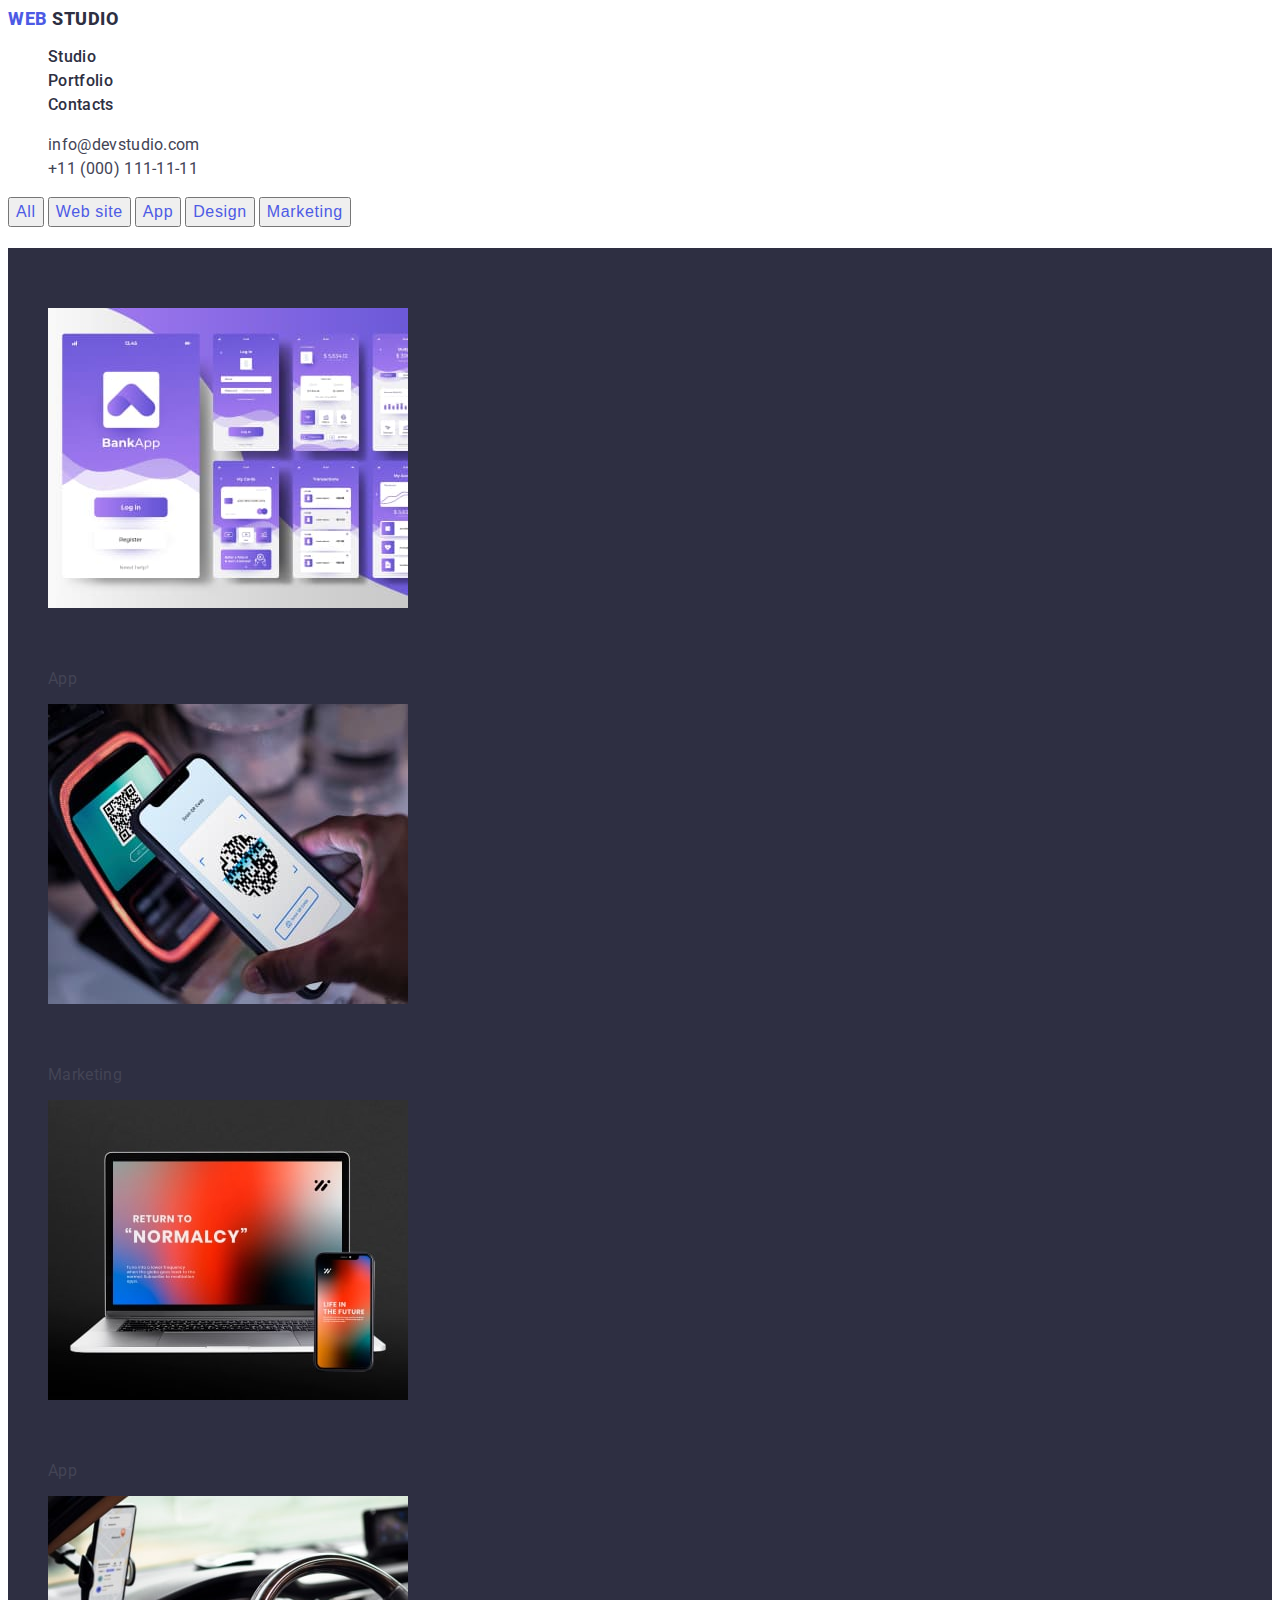
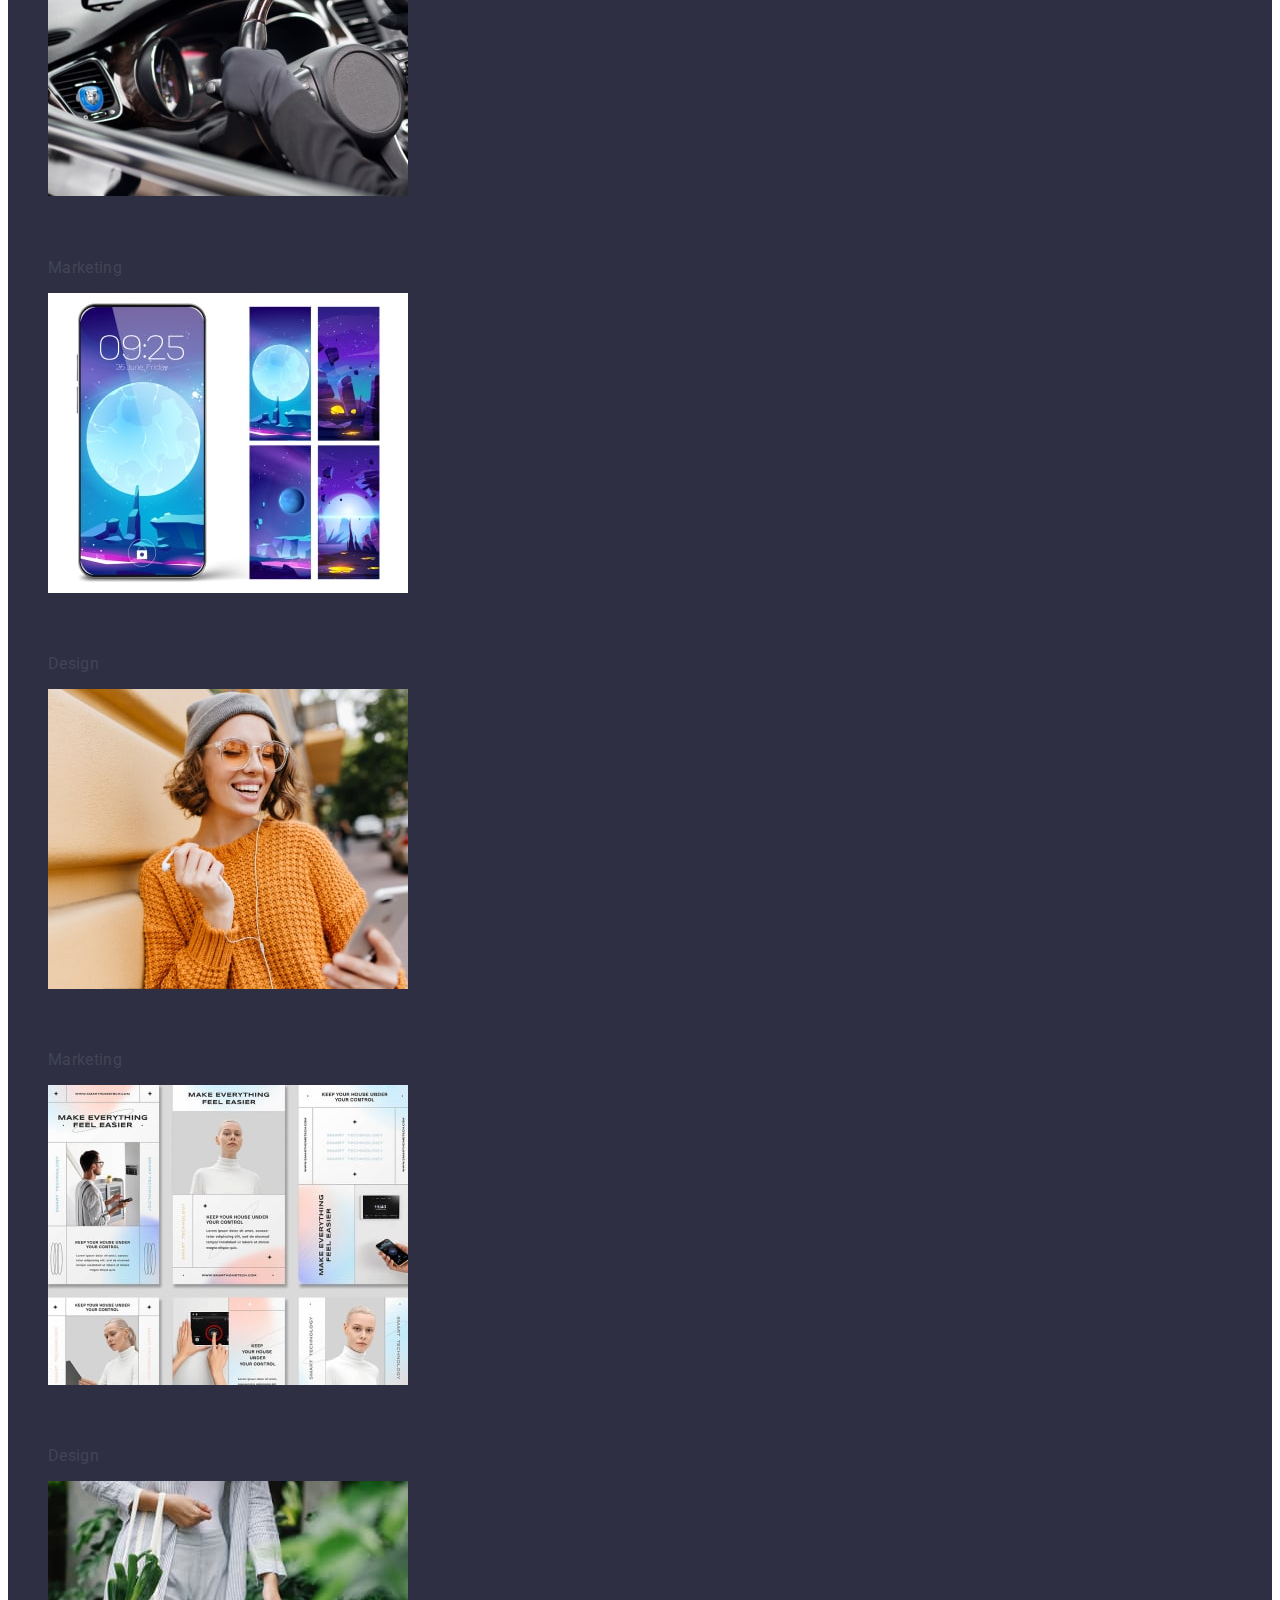
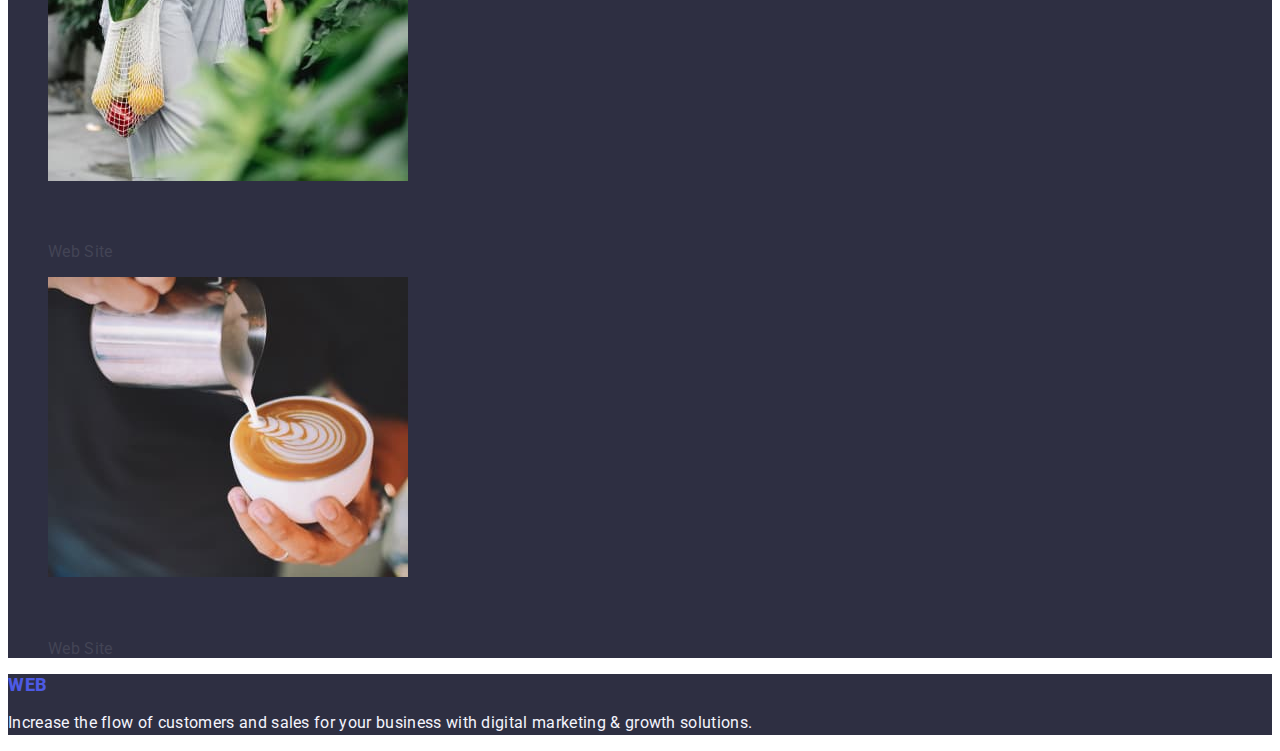
==== portfolio.html @ 8668c7f1 "Update portfolio.html" ====
<!DOCTYPE html>
<html lang="en">
  <head>
    <!-- Meta tags+css link +font links  -->
    <meta charset="UTF-8" />
    <meta http-equiv="X-UA-Compatible" content="IE=edge" />
    <meta name="viewport" content="width=device-width, initial-scale=1.0" />
    <title>Document</title>
    <link rel="preconnect" href="https://fonts.googleapis.com" />
    <link rel="preconnect" href="https://fonts.gstatic.com" crossorigin />
    <link
      href="https://fonts.googleapis.com/css2?family=Raleway:wght@800&family=Roboto:wght@400;500;700;900&display=swap"
      rel="stylesheet"
    />
    <link rel="stylesheet" href="./css/styles.css" />
  </head>
  <body>
    <!-- HERO -->
    <header class="page-header">
      <nav class="menu page-navigation list">
        <a class="page-web link list" href="./index.html"
          >Web <span class="span-studio">Studio</span></a
        >
        <ul class="menu list">
          <li class="page-element">
            <a class="menu-link link list" href="./index.html">Studio</a>
          </li>
          <li class="page-element">
            <a class="menu-link link list" href="./portfolio.html">Portfolio</a>
          </li>
          <li class="page-element">
            <a class="menu-link link list" href="">Contacts</a>
          </li>
        </ul>
      </nav>
      <address class="address-page">
        <ul class="menu list">
          <li class="list">
            <a class="page-contact link list" href="mailto:info@devstudio.com"
              >info@devstudio.com</a
            >
          </li>
          <li class="list">
            <a class="page-contact list" href="tel:+110001111111"
              >+11 (000) 111-11-11</a
            >
          </li>
        </ul>
      </address>
    </header>
    <main>
      <button class="menu-button" type="button">All</button>
      <button class="menu-button" type="button">Web site</button>
      <button class="menu-button" type="button">App</button>
      <button class="menu-button" type="button">Design</button>
      <button class="menu-button" type="button">Marketing</button>
      <section class="section-one">
        <h1 class="header-one-hidden">Portfolio</h1>
        <ul>
          <li class="list">
            <img
              src="./images/img-1-360.jpg"
              alt="Banking App Interface Concept"
              width="360"
            />
            <h2 class="header-three">Banking App Interface Concept</h2>
            <p>App</p>
          </li>
          <li class="list">
            <img
              src="./images/img-2-360.jpg"
              alt="Cashless Payment"
              width="360"
            />
            <h2 class="header-three">Cashless Payment</h2>
            <p>Marketing</p>
          </li>
          <li class="list">
            <img
              src="./images/img-3-360.jpg"
              alt="Meditation App"
              width="360"
            />
            <h2 class="header-three">Meditation App</h2>
            <p>App</p>
          </li>
          <li class="list">
            <img src="./images/img-4-360.jpg" alt="Taxi Service" width="360" />
            <h2 class="header-three">Taxi Service</h2>
            <p>Marketing</p>
          </li>
          <li class="list">
            <img
              src="./images/img-5-360.jpg"
              alt="Screen Illustrations"
              width="360"
            />
            <h2 class="header-three">Screen Illustrations</h2>
            <p>Design</p>
          </li>
          <li class="list">
            <img
              src="./images/img-6-360.jpg"
              alt="Online Courses"
              width="360"
            />
            <h2 class="header-three">Online Courses</h2>
            <p>Marketing</p>
          </li>
          <li class="list">
            <img
              src="./images/img-7-360.jpg"
              alt="Instagram Stories Concept"
              width="360"
            />
            <h2 class="header-three">Instagram Stories Concept</h2>
            <p>Design</p>
          </li>
          <li class="list">
            <img src="./images/img-8-360.jpg" alt="Organic Food" width="360" />
            <h2 class="header-three">Organic Food</h2>
            <p>Web Site</p>
          </li>
          <li class="list">
            <img src="./images/img-9-360.jpg" alt="Fresh Coffee" width="360" />
            <h2 class="header-three">Fresh Coffee</h2>
            <p>Web Site</p>
          </li>
        </ul>
      </section>
      <!-- End of portfolio content -->
    </main>
    <!-- Footer logo+content  -->
    <footer class="footer-main">
      <a class="page-web link list" href="./index.html"
        >Web <span class="span-studio">Studio</span></a
      >
      <p class="footer-text">
        Increase the flow of customers and sales for your business with digital
        marketing & growth solutions.
      </p>
    </footer>
  </body>
</html>
---- css/styles.css ----
:root {
    --main-font: 'roboto', 'sans-serif';
    --secondary-font: 'Raleway', 'sans-serif';
    --main-color: "#2E2F42"
}

.list {
    list-style: none;
}

.list {
    text-decoration: none;
}
.address-page{font-style: normal}

/*====== body section======  */
body {
    font-family:"Roboto",sans-serif;
    color:#434455;
    background-color: #FFFFFF;
}
/*====== header logo====== */
.page-web {
    font-family: --secondary-font
    font-style: normal;
    font-weight: 800;
    font-size: 18px;
    line-height: 1.17;
    /* identical to box height, or 117% */
    letter-spacing: 0.03em;
    text-transform: uppercase;
    /* IRIS */
    color: #4D5AE5;
}

.span-studio {
    font-family: --secondary-font
    font-style: normal;
    font-weight: 800;
    font-size: 18px;
    line-height: 1.17;
    /* identical to box height, or 117% */
    letter-spacing: 0.03em;
    text-transform: uppercase;
    /* NAVY BLUE */
    color: #2e2f42;
}

/*=====Header nav menu=====*/
.menu-link {
    font-family: var(--primary-font);
    font-style: normal;
    font-weight: 500;
    font-size: 16px;
    line-height: 1.5;
    letter-spacing: 0.02em;
    /* NAVY BLUE */
    color: #2E2F42;
}
.header-one{
    /* Header 1 */
    font-family: 'Roboto';
    font-style: normal;
    font-weight: 700;
    font-size: 56px;
    line-height: 1.07;
    /* or 107% */
    text-align: center;
    letter-spacing: 0.02em;

    /* WHITE */

    color: #FFFFFF;}
.link:focus,
.link:hover {
    color: #404BBF;
}
.section-one{background-color: #2e2f42;}
.main-button{
    /* Button Text */
    font-style: normal;
    font-weight: 500;
    font-size: 16px;
    line-height: 1.5;
    /* identical to box height, or 150% */
    display: flex;
    align-items: center;
    letter-spacing: 0.04em;
    cursor: pointer;
    background-color: #4D5AE5;

    /* WHITE */

    color: #FFFFFF;
}
.main-button:focus,
.main-button:hover{color: #404BBF;
background-color: #404BBF;}
.header-three{
    /* Header 3 */
    font-family: 'Roboto';
    font-style: normal;
    font-weight: 500;
    font-size: 20px;
    line-height: 1.2;
    /* identical to box height, or 120% */
    letter-spacing: 0.02em;
    /* NAVY BLUE */

    color: #2E2F42;}
.header-two-two{
    /* Header 2 */
    font-family: 'Roboto';
    font-style: normal;
    font-weight: 700;
    font-size: 36px;
    line-height: 1.11;
    /* identical to box height, or 111% */
    text-align: center;
    letter-spacing: 0.02em;
    text-transform: capitalize;

    /* NAVY BLUE */

    color: #2E2F42;}
.header-two-three{
    /* Header 2 */
    font-family: 'Roboto';
    font-style: normal;
    font-weight: 700;
    font-size: 36px;
    line-height: 40px;
    /* identical to box height, or 111% */
    text-align: center;
    letter-spacing: 0.02em;
    text-transform: capitalize;

    /* NAVY BLUE */

    color: #2E2F42;}   
.section-four{
    /* CLOUD */
    background: #F4F4FD;} 
.page-contact {
    font-weight: 400;
    font-size: 16px;
    line-height: 24px;
    cursor: pointer;
    letter-spacing: 0.02em;
    color: #434455;
}
.menu-button {
    font-weight: 500;
    font-size: 16px;
    line-height: 1.5;
    letter-spacing: 0.04em;
    cursor: pointer;
    color: #4D5AE5;
}
.header-one-hidden{visibility: hidden;}
.header-two-hidden{visibility: hidden;}
.menu-button:focus,
.menu-button:hover {
    color: #404BBF;
}
p {
    font-style: normal;
    font-weight: 400;
    font-size: 16px;
    line-height: 1,5;
    letter-spacing: 0.02em;

    color: #434455;
}
.footer-main{
    /* NAVY BLUE */
    background: #2E2F42;}
.footer-text{
    * Body */ 
    font-style: normal;
    font-weight: 400;
    font-size: 16px;
    line-height: 1.5;
    letter-spacing: 0.02em;
    /* CLOUD */
    color: #f4f4fd;}
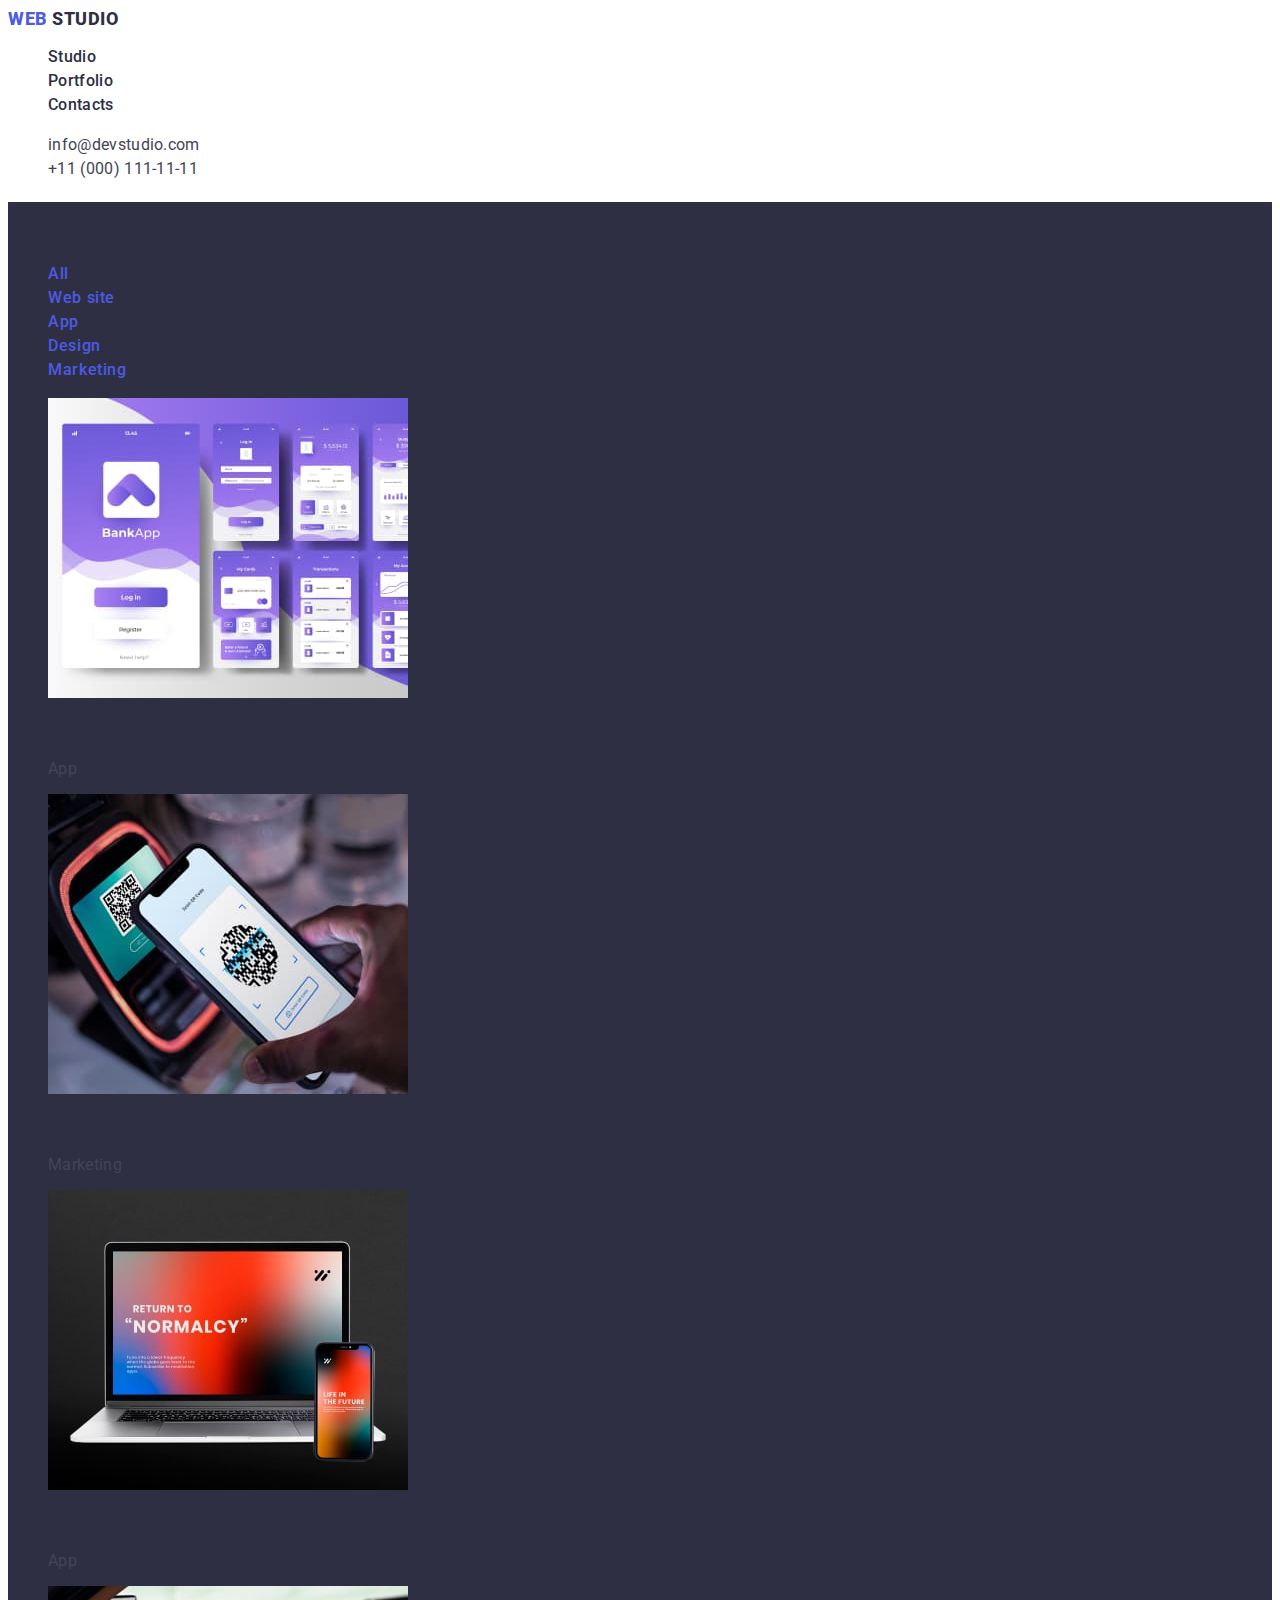
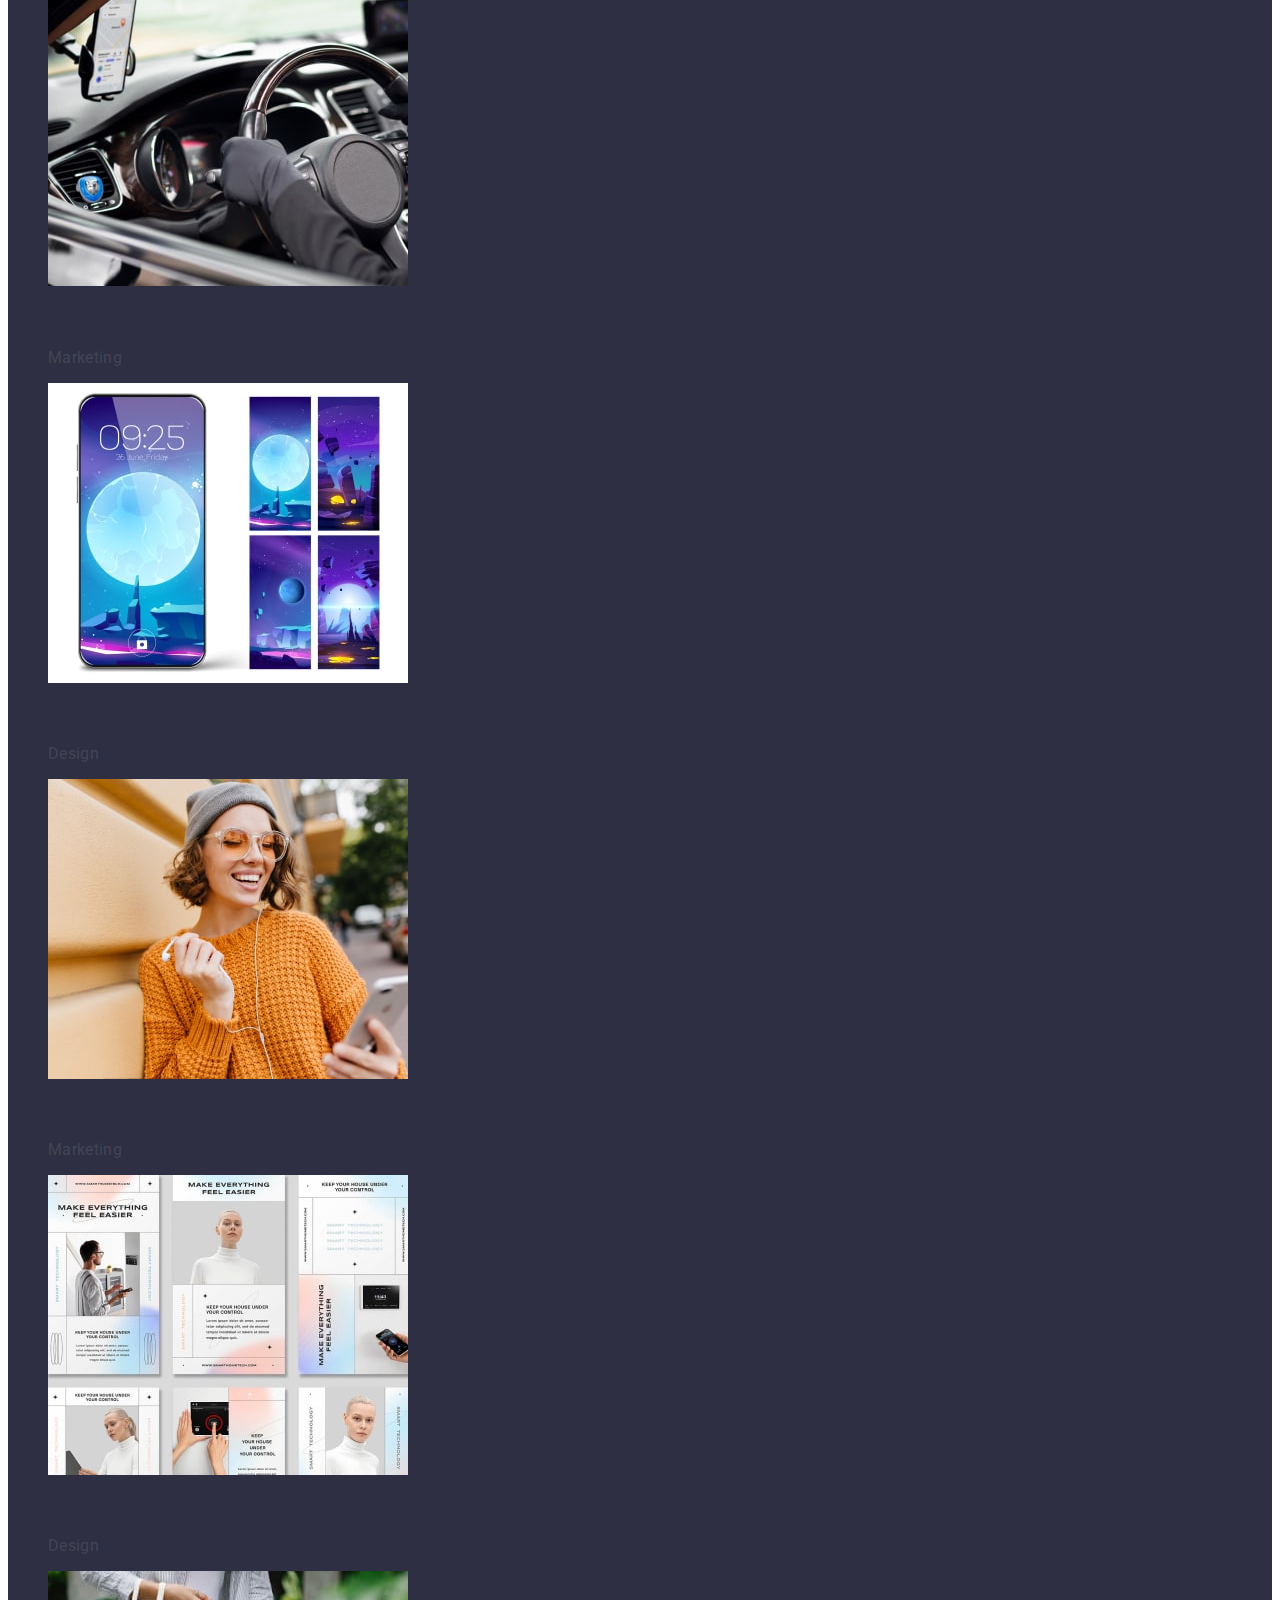
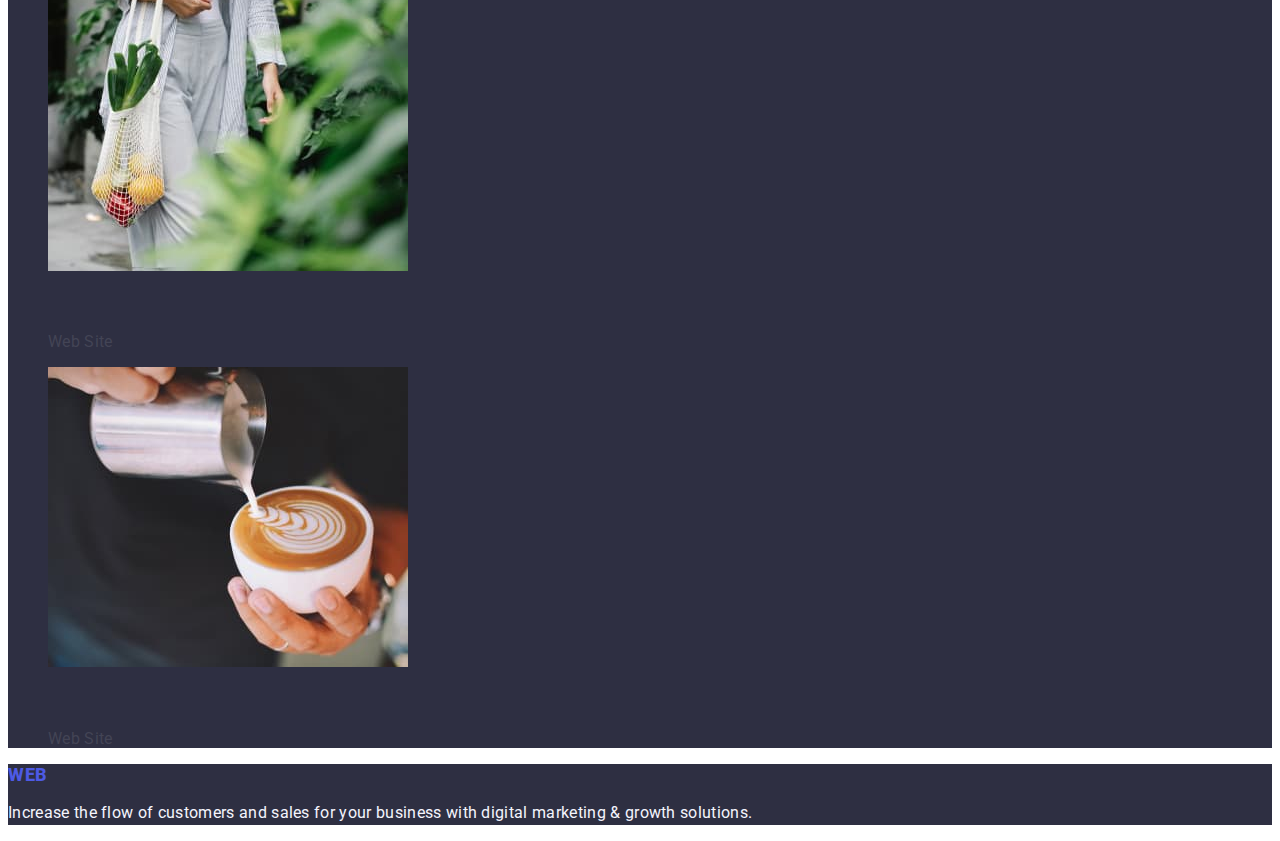
==== commit 0b11144b: "Update portfolio.html" ====
--- a/portfolio.html
+++ b/portfolio.html
@@ -49,13 +49,15 @@
       </address>
     </header>
     <main>
-      <button class="menu-button" type="button">All</button>
-      <button class="menu-button" type="button">Web site</button>
-      <button class="menu-button" type="button">App</button>
-      <button class="menu-button" type="button">Design</button>
-      <button class="menu-button" type="button">Marketing</button>
-      <section class="section-one">
+        <section class="section-one">
         <h1 class="header-one-hidden">Portfolio</h1>
+        <ul class="list">
+      <li button class="menu-button" type="button">All</button></li>
+      <li button class="menu-button" type="button">Web site</button></li>
+      <li button class="menu-button" type="button">App</button></li>
+      <li button class="menu-button" type="button">Design</button></li>
+      <li button class="menu-button" type="button">Marketing</button></li>
+        </ul>
         <ul>
           <li class="list">
             <img
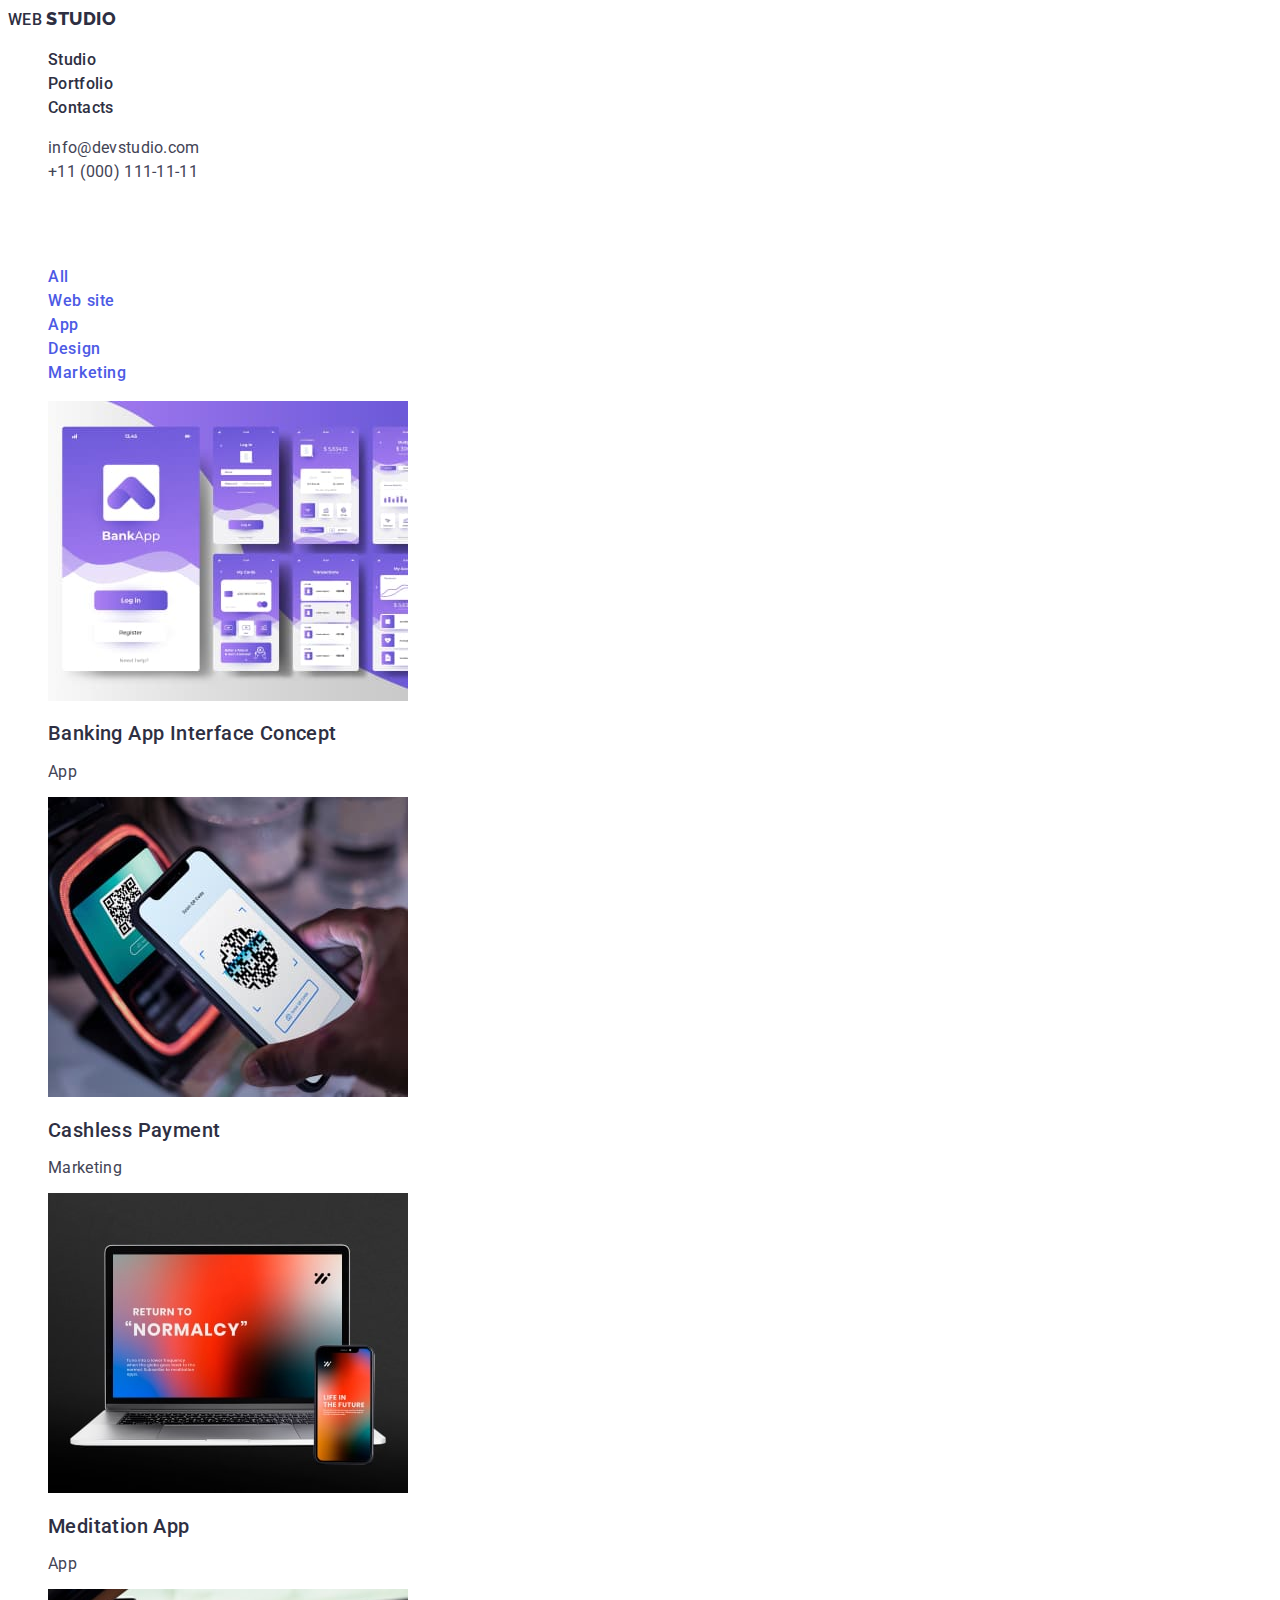
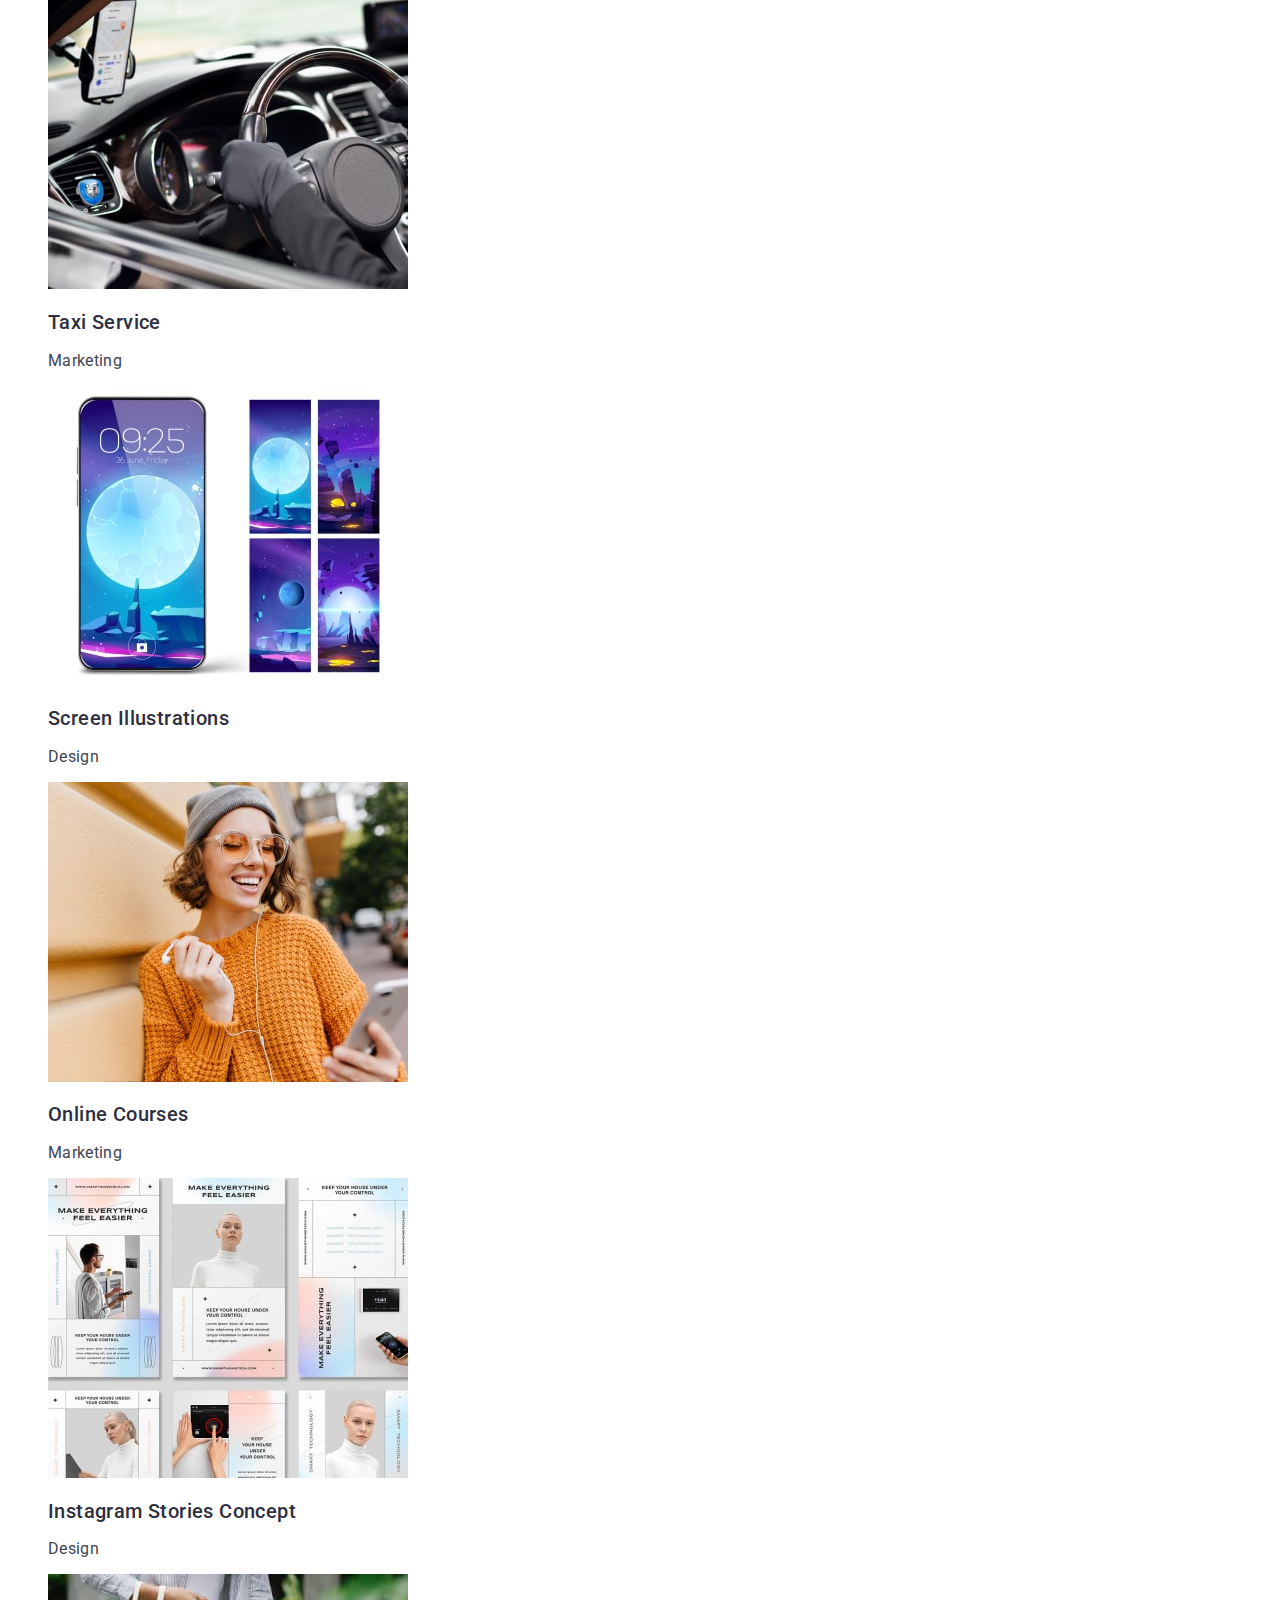
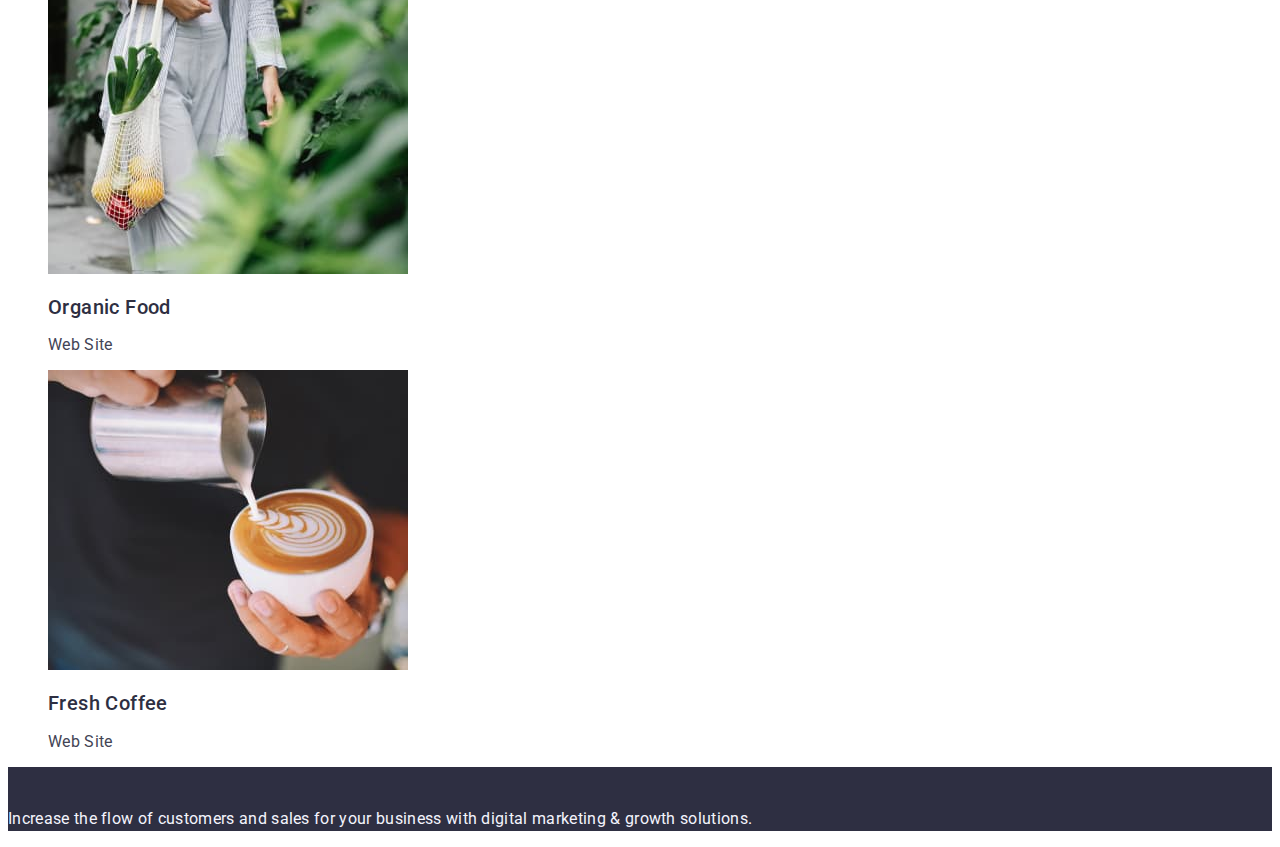
==== commit 5163a5e5: "Update portfolio.html" ====
--- a/portfolio.html
+++ b/portfolio.html
@@ -19,17 +19,16 @@
     <header class="page-header">
       <nav class="menu page-navigation list">
         <a class="page-web link list" href="./index.html"
-          >Web <span class="span-studio">Studio</span></a
-        >
+          >Web <span class="span-studio">Studio</span></a>
         <ul class="menu list">
-          <li class="page-element">
-            <a class="menu-link link list" href="./index.html">Studio</a>
+          <li class="list">
+            <a class="link list" href="./index.html">Studio</a>
           </li>
-          <li class="page-element">
-            <a class="menu-link link list" href="./portfolio.html">Portfolio</a>
+          <li class="list">
+            <a class="link list" href="./portfolio.html">Portfolio</a>
           </li>
-          <li class="page-element">
-            <a class="menu-link link list" href="">Contacts</a>
+          <li class="list">
+            <a class="link list" href="">Contacts</a>
           </li>
         </ul>
       </nav>
@@ -49,14 +48,14 @@
       </address>
     </header>
     <main>
-        <section class="section-one">
+        <section class="section-one-portfolio">
         <h1 class="header-one-hidden">Portfolio</h1>
-        <ul class="list">
-      <li button class="menu-button" type="button">All</button></li>
-      <li button class="menu-button" type="button">Web site</button></li>
-      <li button class="menu-button" type="button">App</button></li>
-      <li button class="menu-button" type="button">Design</button></li>
-      <li button class="menu-button" type="button">Marketing</button></li>
+        <ul>
+      <li button class="menu-button list" type="button">All</button></li>
+      <li button class="menu-button list" type="button">Web site</button></li>
+      <li button class="menu-button list" type="button">App</button></li>
+      <li button class="menu-button list" type="button">Design</button></li>
+      <li button class="menu-button list" type="button">Marketing</button></li>
         </ul>
         <ul>
           <li class="list">
--- a/css/styles.css
+++ b/css/styles.css
@@ -1,9 +1,3 @@
-:root {
-    --main-font: 'roboto', 'sans-serif';
-    --secondary-font: 'Raleway', 'sans-serif';
-    --main-color: "#2E2F42"
-}
-
 .list {
     list-style: none;
 }
@@ -21,7 +15,7 @@
 }
 /*====== header logo====== */
 .page-web {
-    font-family: --secondary-font
+    font-family: 'Raleway','sans-serif';
     font-style: normal;
     font-weight: 800;
     font-size: 18px;
@@ -32,9 +26,8 @@
     /* IRIS */
     color: #4D5AE5;
 }
-
 .span-studio {
-    font-family: --secondary-font
+    font-family: 'Raleway','sans-serif';
     font-style: normal;
     font-weight: 800;
     font-size: 18px;
@@ -47,8 +40,8 @@
 }
 
 /*=====Header nav menu=====*/
-.menu-link {
-    font-family: var(--primary-font);
+.link {
+    font-family: "Roboto", sans-serif;
     font-style: normal;
     font-weight: 500;
     font-size: 16px;
@@ -59,7 +52,7 @@
 }
 .header-one{
     /* Header 1 */
-    font-family: 'Roboto';
+    font-family: "Roboto", sans-serif;
     font-style: normal;
     font-weight: 700;
     font-size: 56px;
@@ -78,6 +71,7 @@
 .section-one{background-color: #2e2f42;}
 .main-button{
     /* Button Text */
+    font-family: "Roboto", sans-serif;
     font-style: normal;
     font-weight: 500;
     font-size: 16px;
@@ -98,7 +92,7 @@
 background-color: #404BBF;}
 .header-three{
     /* Header 3 */
-    font-family: 'Roboto';
+    font-family: "Roboto", sans-serif;
     font-style: normal;
     font-weight: 500;
     font-size: 20px;
@@ -110,7 +104,7 @@
     color: #2E2F42;}
 .header-two-two{
     /* Header 2 */
-    font-family: 'Roboto';
+    font-family: "Roboto", sans-serif;
     font-style: normal;
     font-weight: 700;
     font-size: 36px;
@@ -125,11 +119,11 @@
     color: #2E2F42;}
 .header-two-three{
     /* Header 2 */
-    font-family: 'Roboto';
+    font-family: "Roboto", sans-serif;
     font-style: normal;
     font-weight: 700;
     font-size: 36px;
-    line-height: 40px;
+    line-height: 1.11;
     /* identical to box height, or 111% */
     text-align: center;
     letter-spacing: 0.02em;
@@ -142,14 +136,16 @@
     /* CLOUD */
     background: #F4F4FD;} 
 .page-contact {
+    font-family: "Roboto", sans-serif;
     font-weight: 400;
     font-size: 16px;
-    line-height: 24px;
+    line-height: 1.5;
     cursor: pointer;
     letter-spacing: 0.02em;
     color: #434455;
 }
-.menu-button {
+.menu-button{
+    font-family: "Roboto", sans-serif;
     font-weight: 500;
     font-size: 16px;
     line-height: 1.5;
@@ -157,13 +153,13 @@
     cursor: pointer;
     color: #4D5AE5;
 }
+.menu-button:focus,
+.menu-button:hover {
+    color: #404BBF;}
 .header-one-hidden{visibility: hidden;}
 .header-two-hidden{visibility: hidden;}
-.menu-button:focus,
-.menu-button:hover {
-    color: #404BBF;
-}
 p {
+    font-family: "Roboto", sans-serif;
     font-style: normal;
     font-weight: 400;
     font-size: 16px;
@@ -177,6 +173,7 @@
     background: #2E2F42;}
 .footer-text{
     * Body */ 
+    font-family: "Roboto", sans-serif;
     font-style: normal;
     font-weight: 400;
     font-size: 16px;
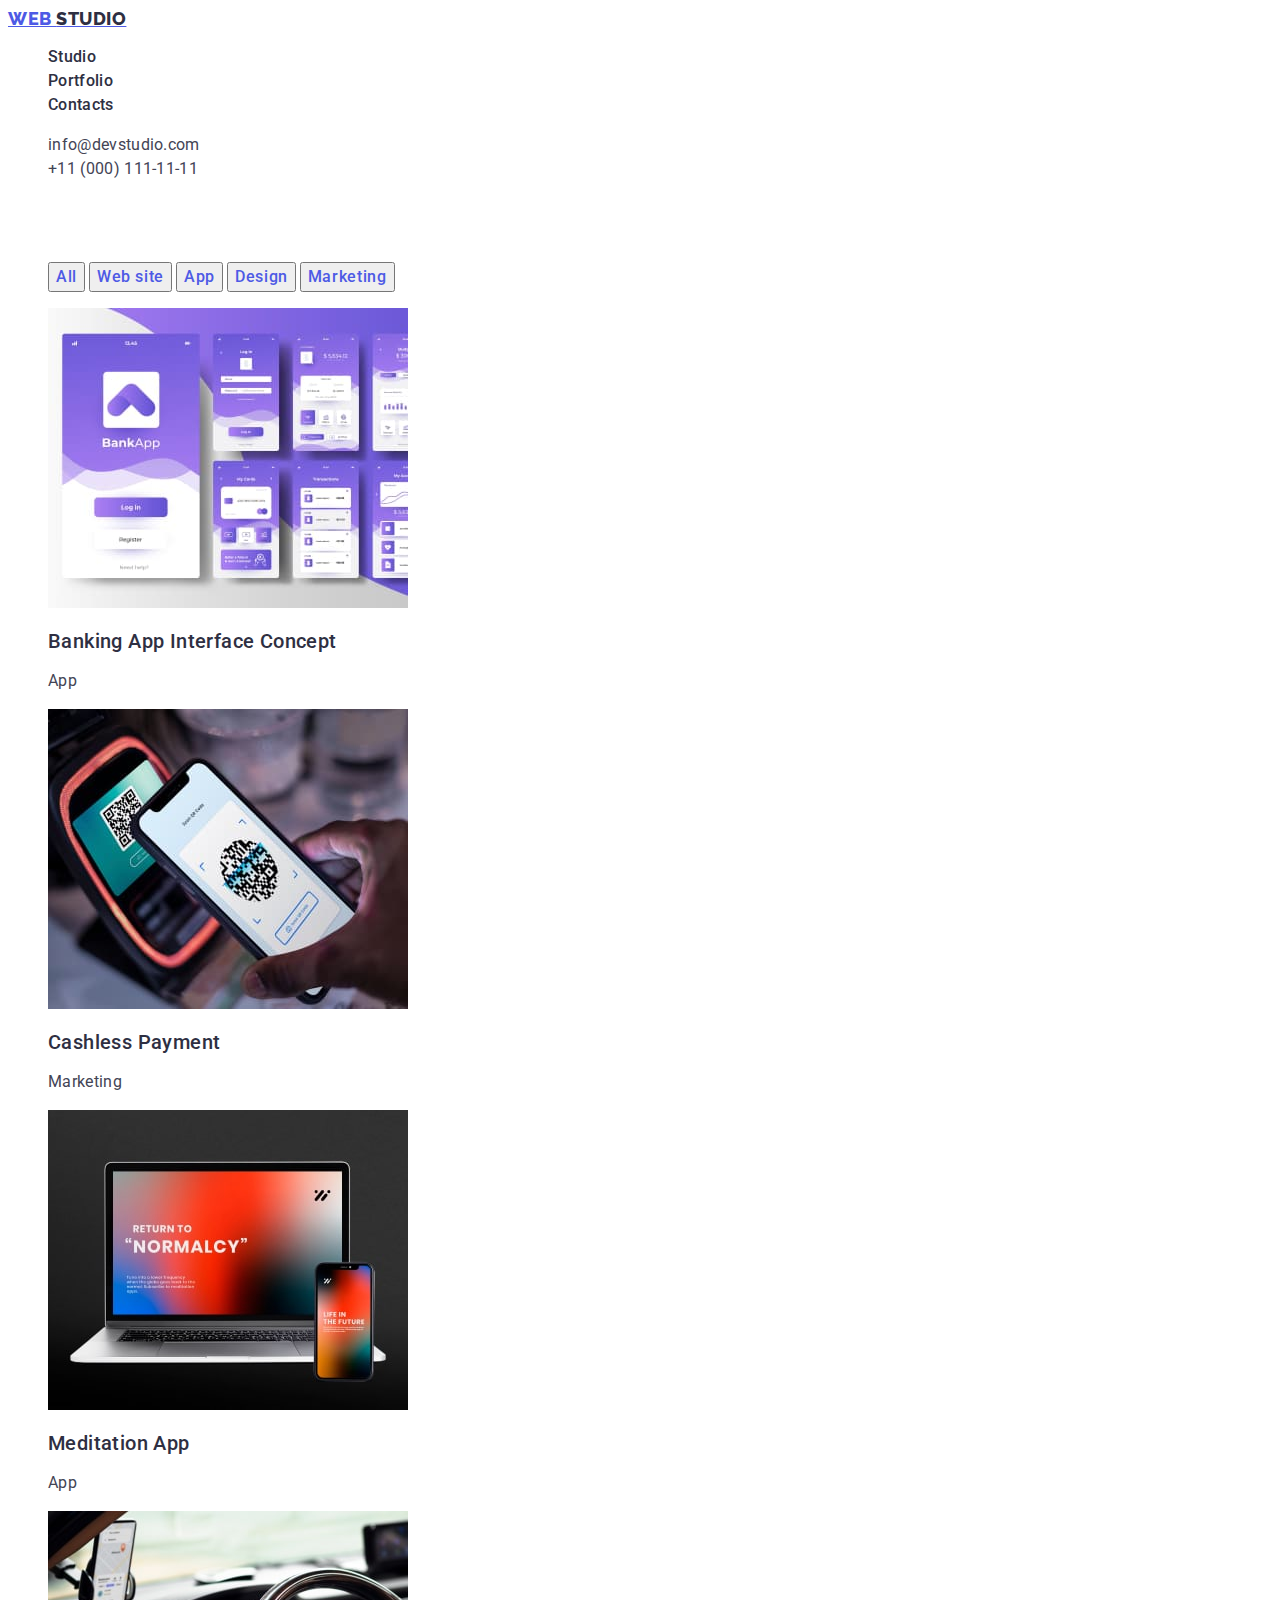
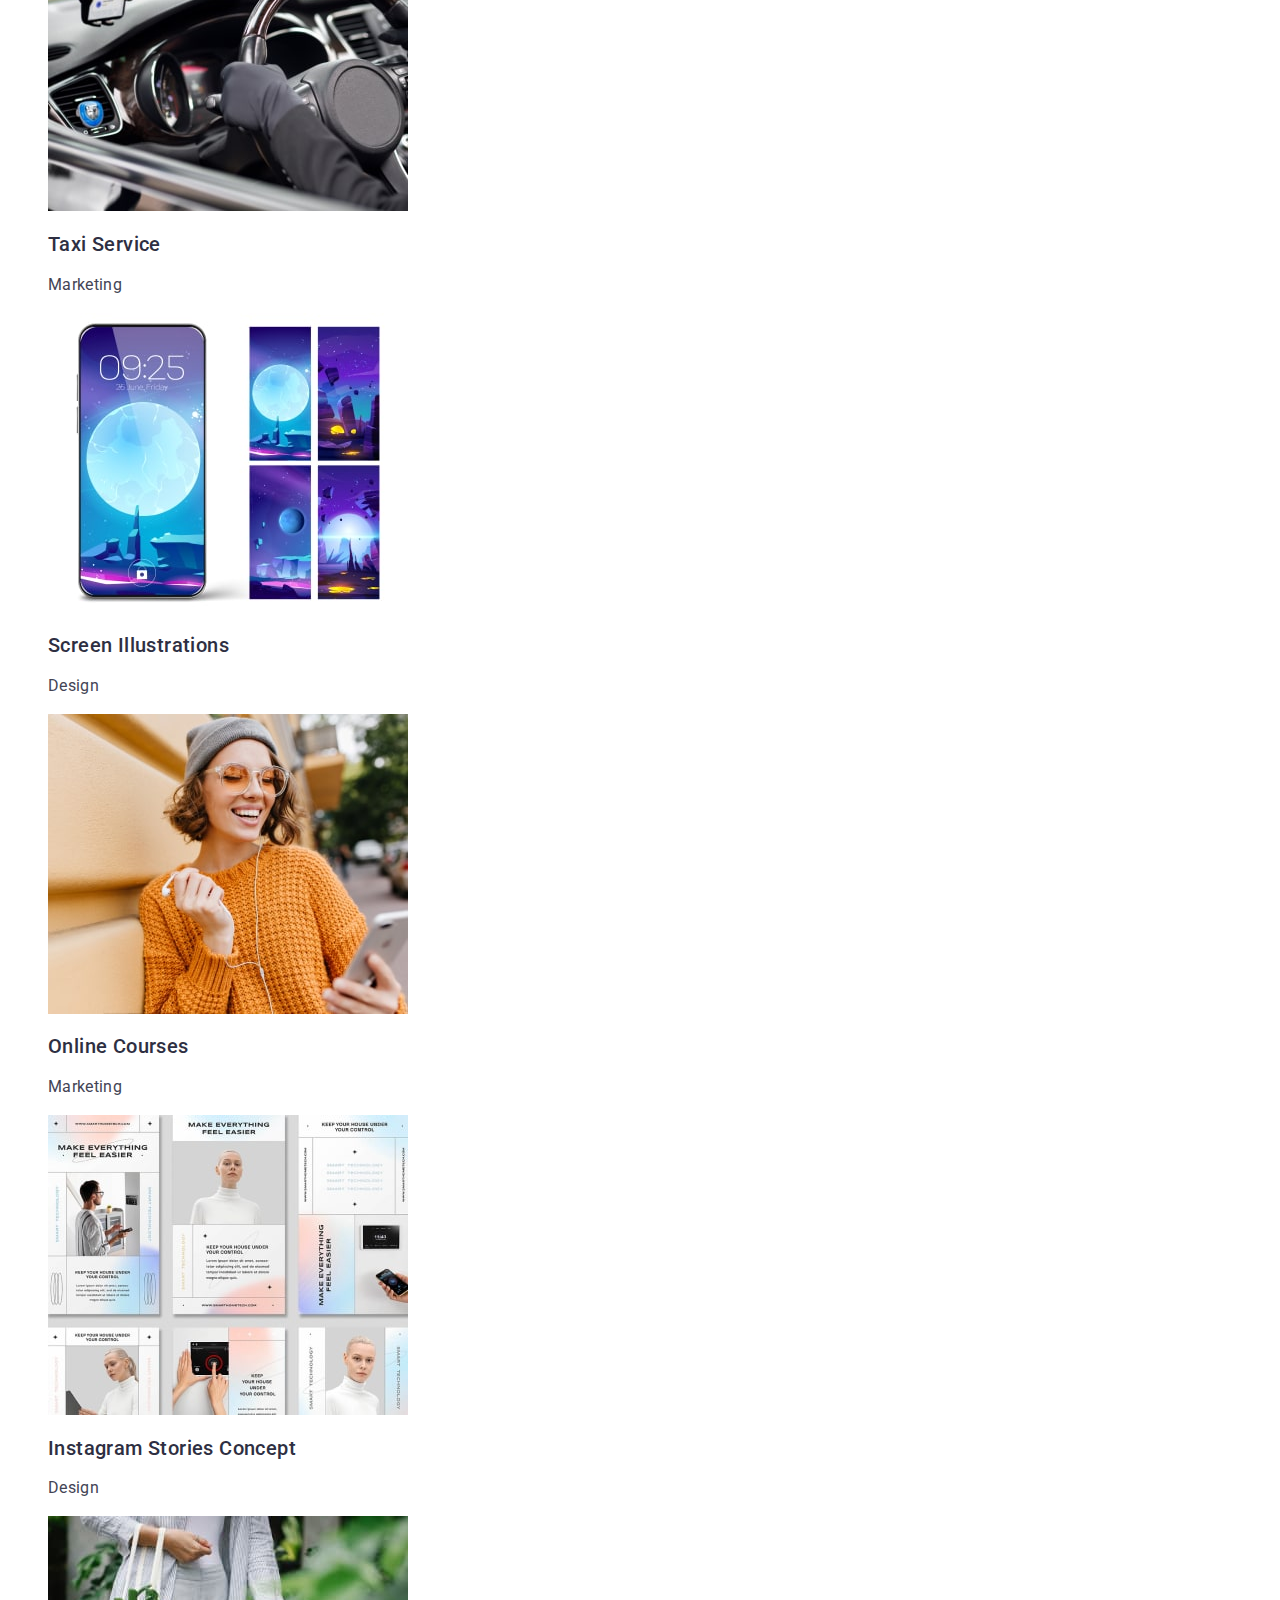
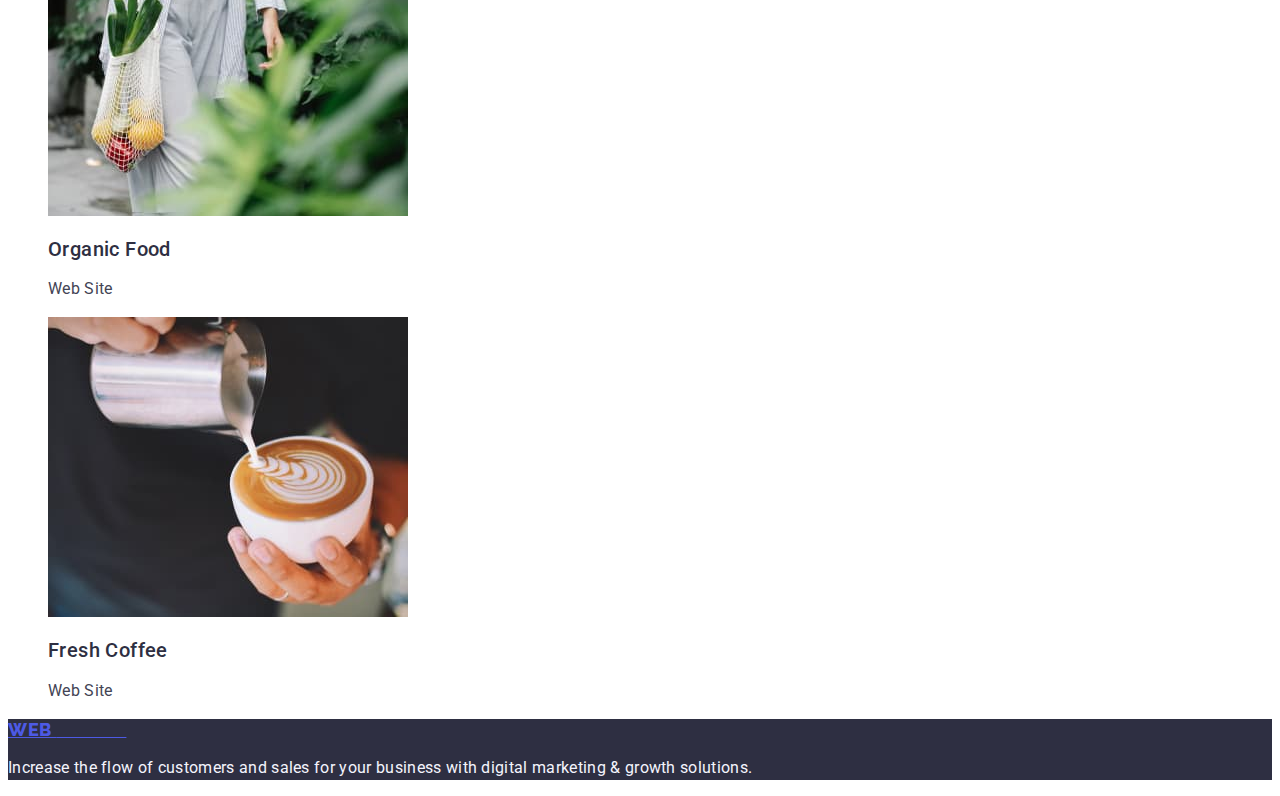
==== commit 44068ae9: "Update portfolio.html" ====
--- a/portfolio.html
+++ b/portfolio.html
@@ -18,7 +18,7 @@
     <!-- HERO -->
     <header class="page-header">
       <nav class="menu page-navigation list">
-        <a class="page-web link list" href="./index.html"
+        <a class="page-web" href="./index.html"
           >Web <span class="span-studio">Studio</span></a>
         <ul class="menu list">
           <li class="list">
@@ -50,14 +50,16 @@
     <main>
         <section class="section-one-portfolio">
         <h1 class="header-one-hidden">Portfolio</h1>
-        <ul>
-      <li button class="menu-button list" type="button">All</button></li>
-      <li button class="menu-button list" type="button">Web site</button></li>
-      <li button class="menu-button list" type="button">App</button></li>
-      <li button class="menu-button list" type="button">Design</button></li>
-      <li button class="menu-button list" type="button">Marketing</button></li>
-        </ul>
-        <ul>
+        <ul class="list">
+       <li>       
+      <button class="menu-button list" type="button">All</button>
+      <button class="menu-button list" type="button">Web site</button>
+      <button class="menu-button list" type="button">App</button>
+      <button class="menu-button list" type="button">Design</button>
+      <button class="menu-button list" type="button">Marketing</button>
+       </li>
+       </ul>
+                <ul class="list">
           <li class="list">
             <img
               src="./images/img-1-360.jpg"
@@ -65,7 +67,7 @@
               width="360"
             />
             <h2 class="header-three">Banking App Interface Concept</h2>
-            <p>App</p>
+            <p class="paragraf-content">App</p>
           </li>
           <li class="list">
             <img
@@ -74,7 +76,7 @@
               width="360"
             />
             <h2 class="header-three">Cashless Payment</h2>
-            <p>Marketing</p>
+            <p class="paragraf-content">Marketing</p>
           </li>
           <li class="list">
             <img
@@ -83,12 +85,12 @@
               width="360"
             />
             <h2 class="header-three">Meditation App</h2>
-            <p>App</p>
+            <p class="paragraf-content">App</p>
           </li>
           <li class="list">
             <img src="./images/img-4-360.jpg" alt="Taxi Service" width="360" />
             <h2 class="header-three">Taxi Service</h2>
-            <p>Marketing</p>
+            <p class="paragraf-content">Marketing</p>
           </li>
           <li class="list">
             <img
@@ -97,7 +99,7 @@
               width="360"
             />
             <h2 class="header-three">Screen Illustrations</h2>
-            <p>Design</p>
+            <p class="paragraf-content">Design</p>
           </li>
           <li class="list">
             <img
@@ -106,7 +108,7 @@
               width="360"
             />
             <h2 class="header-three">Online Courses</h2>
-            <p>Marketing</p>
+            <p class="paragraf-content">Marketing</p>
           </li>
           <li class="list">
             <img
@@ -115,17 +117,17 @@
               width="360"
             />
             <h2 class="header-three">Instagram Stories Concept</h2>
-            <p>Design</p>
+            <p class="paragraf-content">Design</p>
           </li>
           <li class="list">
             <img src="./images/img-8-360.jpg" alt="Organic Food" width="360" />
             <h2 class="header-three">Organic Food</h2>
-            <p>Web Site</p>
+            <p class="paragraf-content">Web Site</p>
           </li>
           <li class="list">
             <img src="./images/img-9-360.jpg" alt="Fresh Coffee" width="360" />
             <h2 class="header-three">Fresh Coffee</h2>
-            <p>Web Site</p>
+            <p class="paragraf-content">Web Site</p>
           </li>
         </ul>
       </section>
@@ -133,9 +135,8 @@
     </main>
     <!-- Footer logo+content  -->
     <footer class="footer-main">
-      <a class="page-web link list" href="./index.html"
-        >Web <span class="span-studio">Studio</span></a
-      >
+      <a class="page-web" href="./index.html"
+          >Web <span class="span-studio">Studio</span></a>
       <p class="footer-text">
         Increase the flow of customers and sales for your business with digital
         marketing & growth solutions.
--- a/css/styles.css
+++ b/css/styles.css
@@ -38,7 +38,6 @@
     /* NAVY BLUE */
     color: #2e2f42;
 }
-
 /*=====Header nav menu=====*/
 .link {
     font-family: "Roboto", sans-serif;
@@ -158,12 +157,13 @@
     color: #404BBF;}
 .header-one-hidden{visibility: hidden;}
 .header-two-hidden{visibility: hidden;}
+.list-background{background-color: #FFFFFF;}
 p {
     font-family: "Roboto", sans-serif;
     font-style: normal;
     font-weight: 400;
     font-size: 16px;
-    line-height: 1,5;
+    line-height: 1.5;
     letter-spacing: 0.02em;
 
     color: #434455;
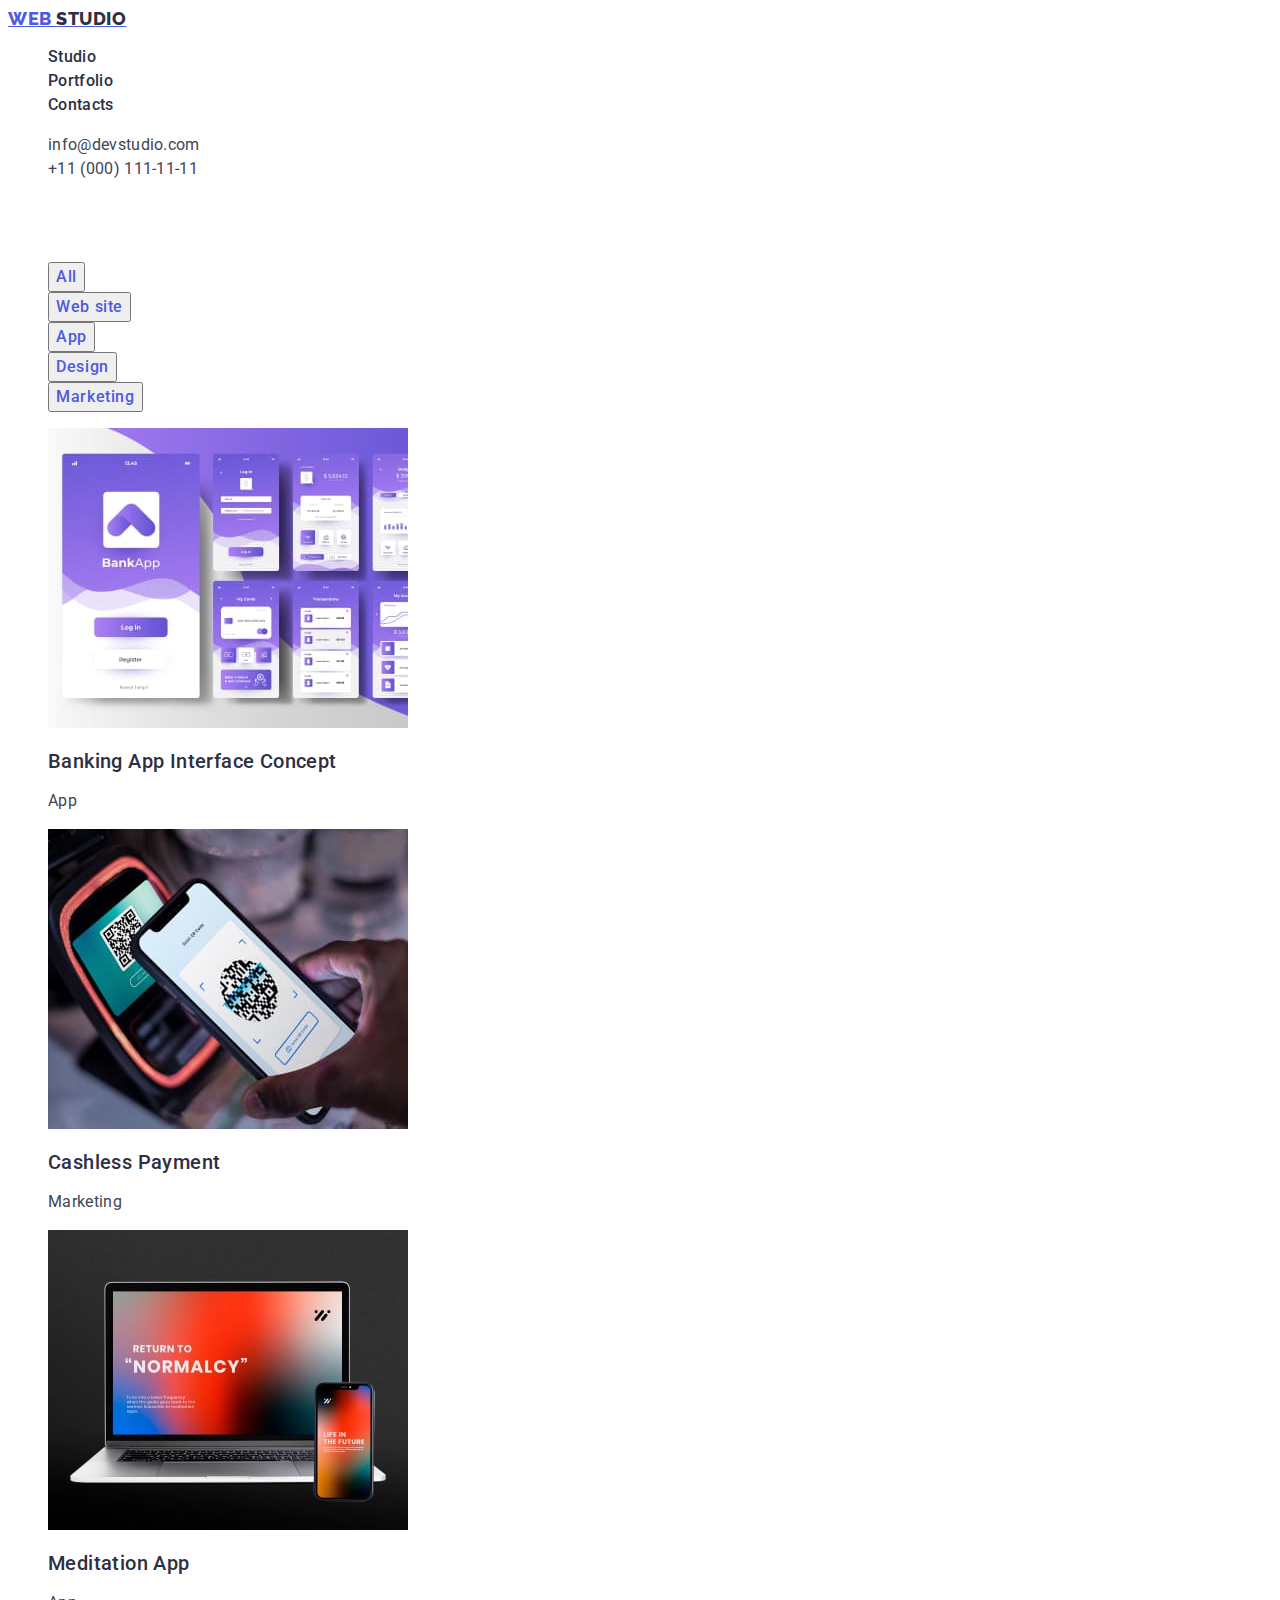
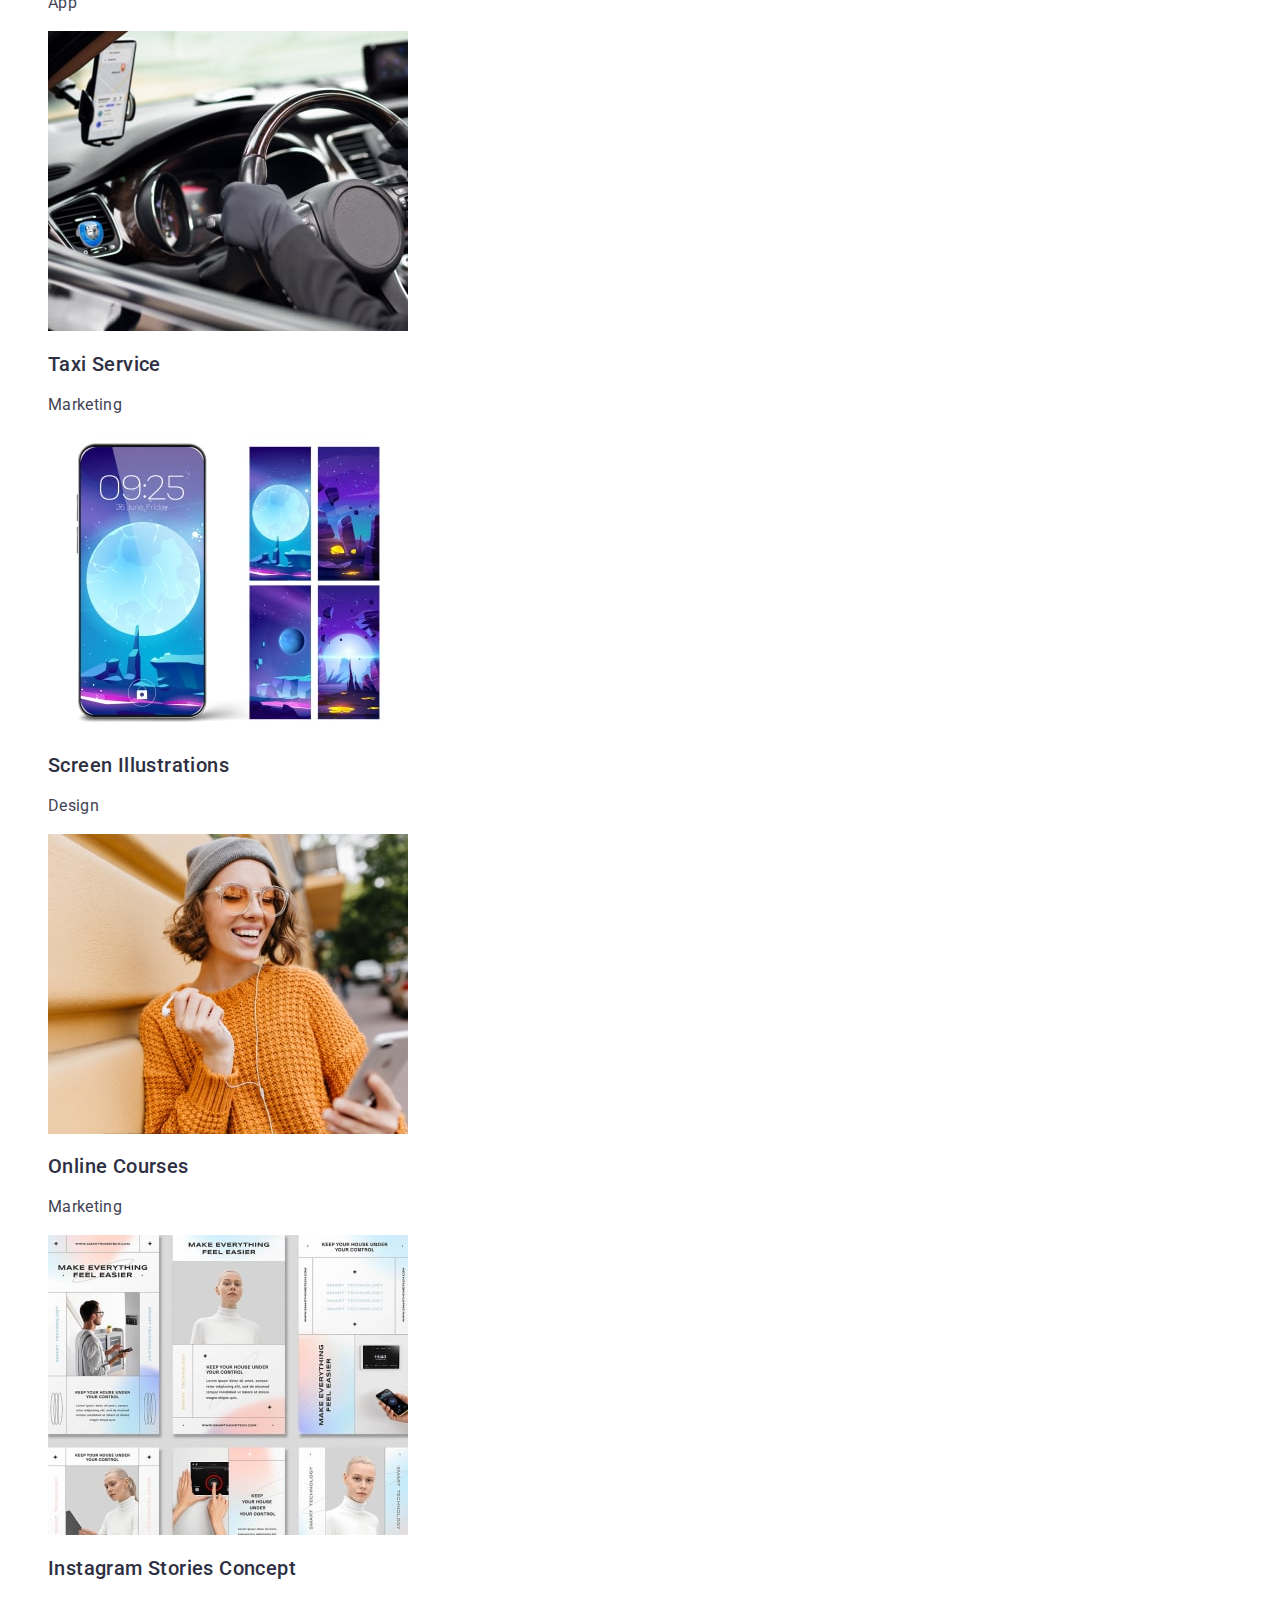
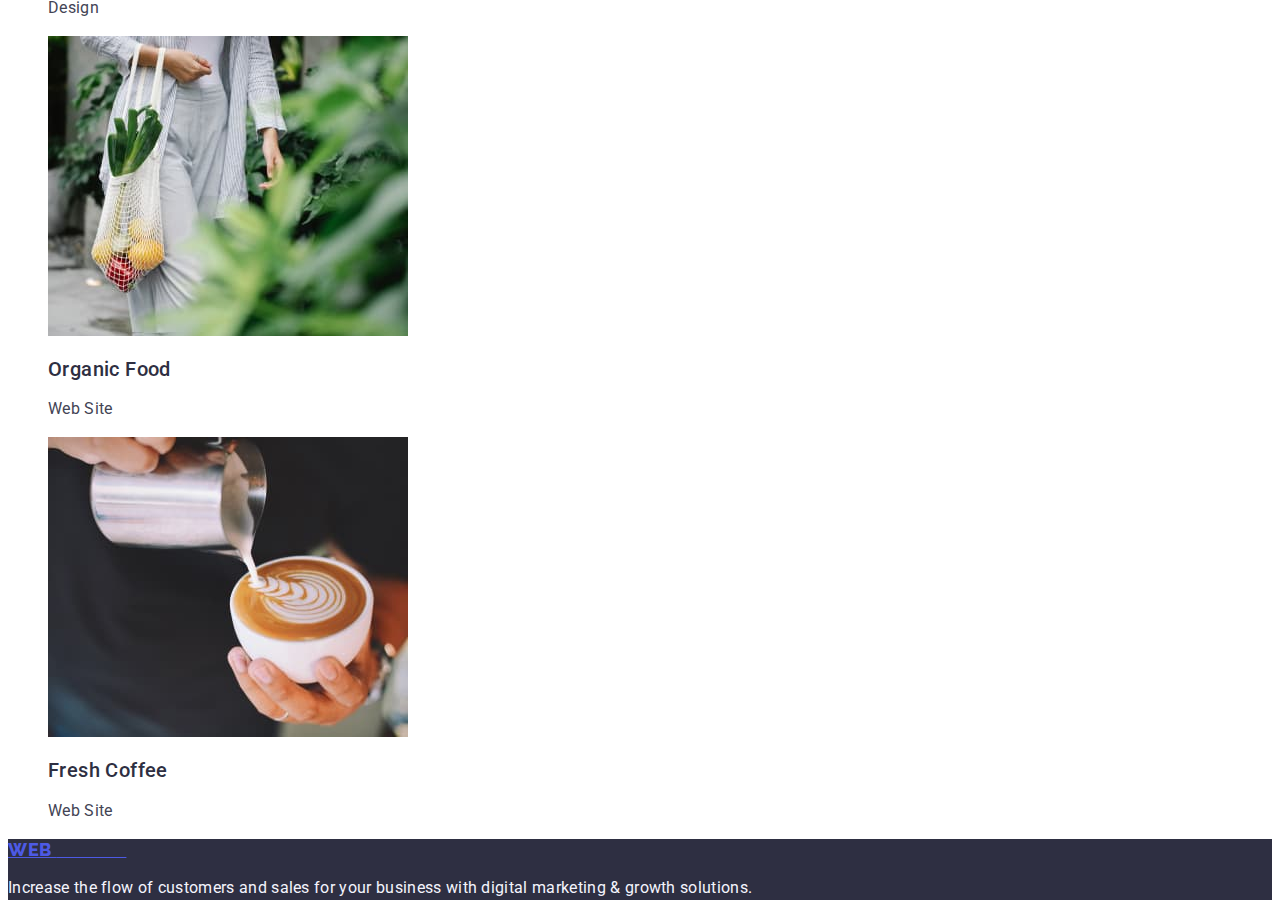
==== commit 974bc222: "Update portfolio.html" ====
--- a/portfolio.html
+++ b/portfolio.html
@@ -51,15 +51,22 @@
         <section class="section-one-portfolio">
         <h1 class="header-one-hidden">Portfolio</h1>
         <ul class="list">
-       <li>       
+      <li>       
       <button class="menu-button list" type="button">All</button>
+      <li>
       <button class="menu-button list" type="button">Web site</button>
+      </li>
+      <li>
       <button class="menu-button list" type="button">App</button>
+      </li>
+      <li>
       <button class="menu-button list" type="button">Design</button>
+      </li>
+      <li>
       <button class="menu-button list" type="button">Marketing</button>
        </li>
        </ul>
-                <ul class="list">
+          <ul class="list">
           <li class="list">
             <img
               src="./images/img-1-360.jpg"
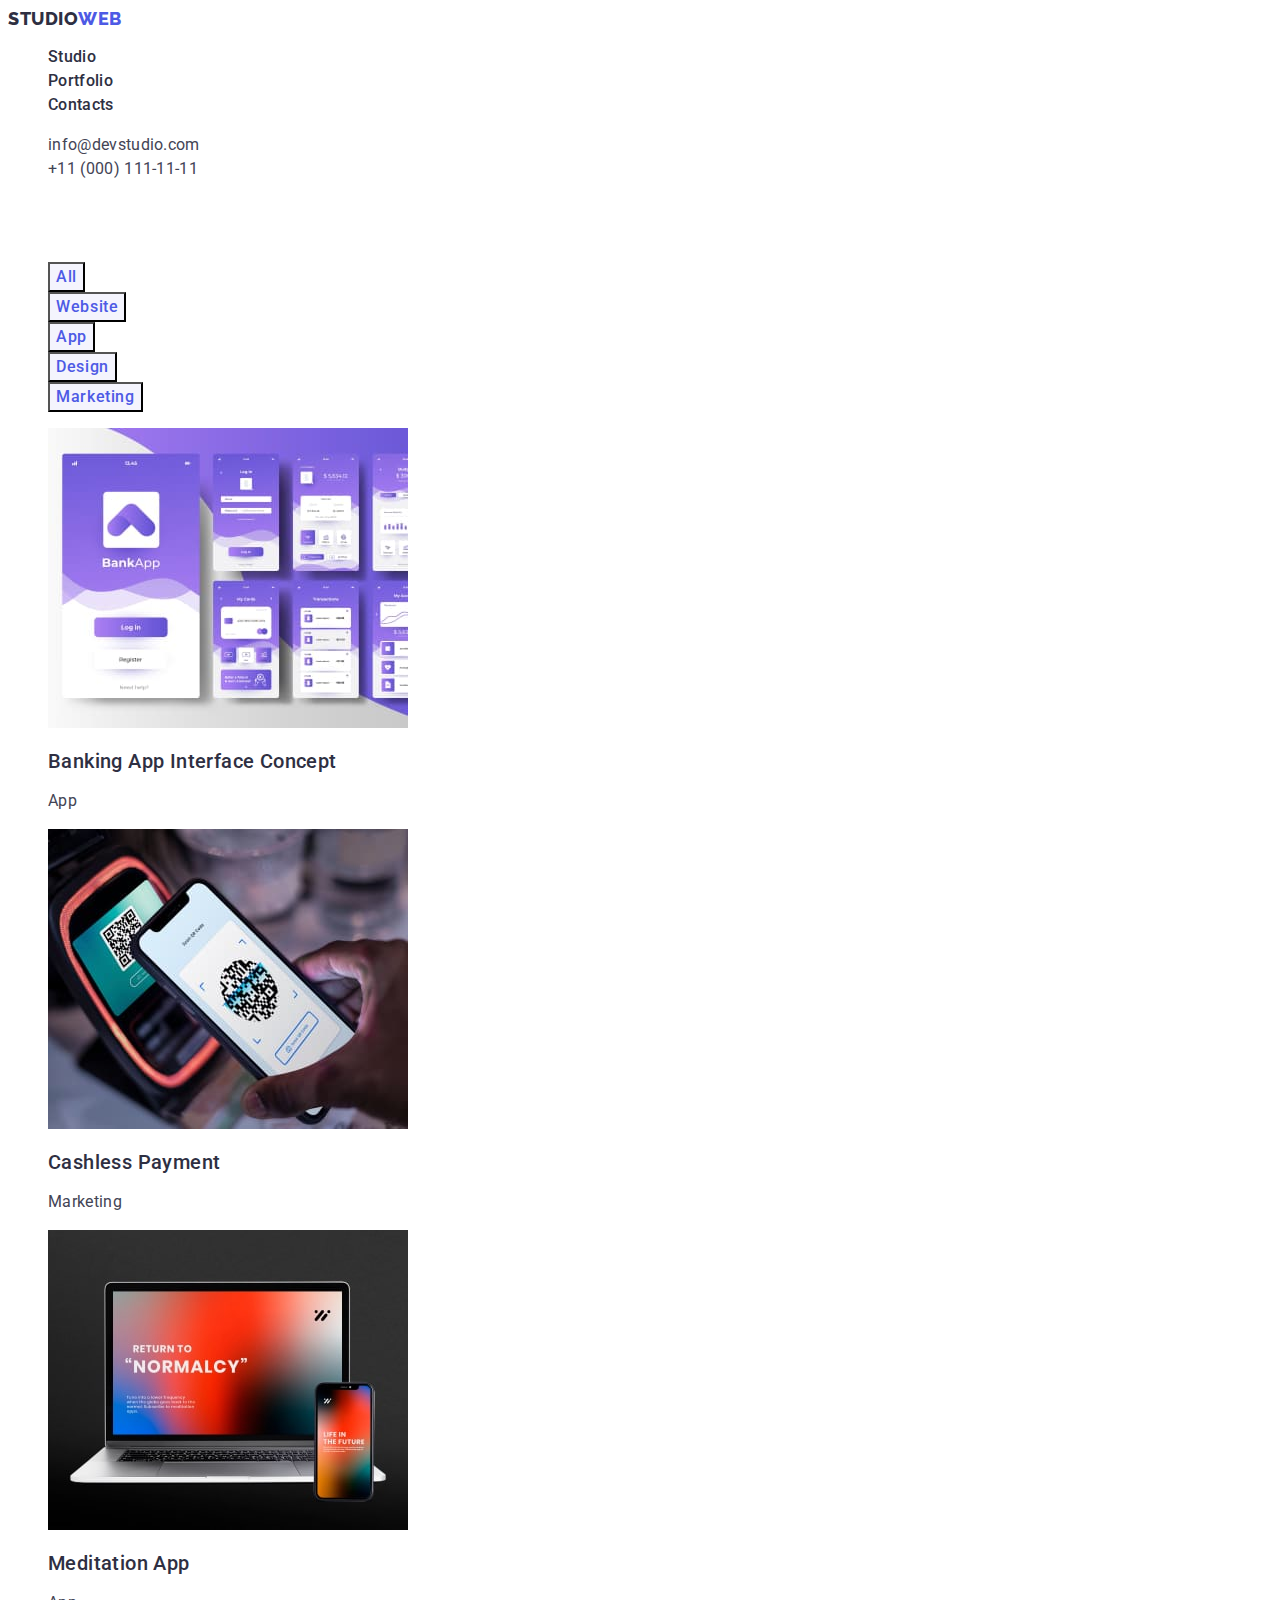
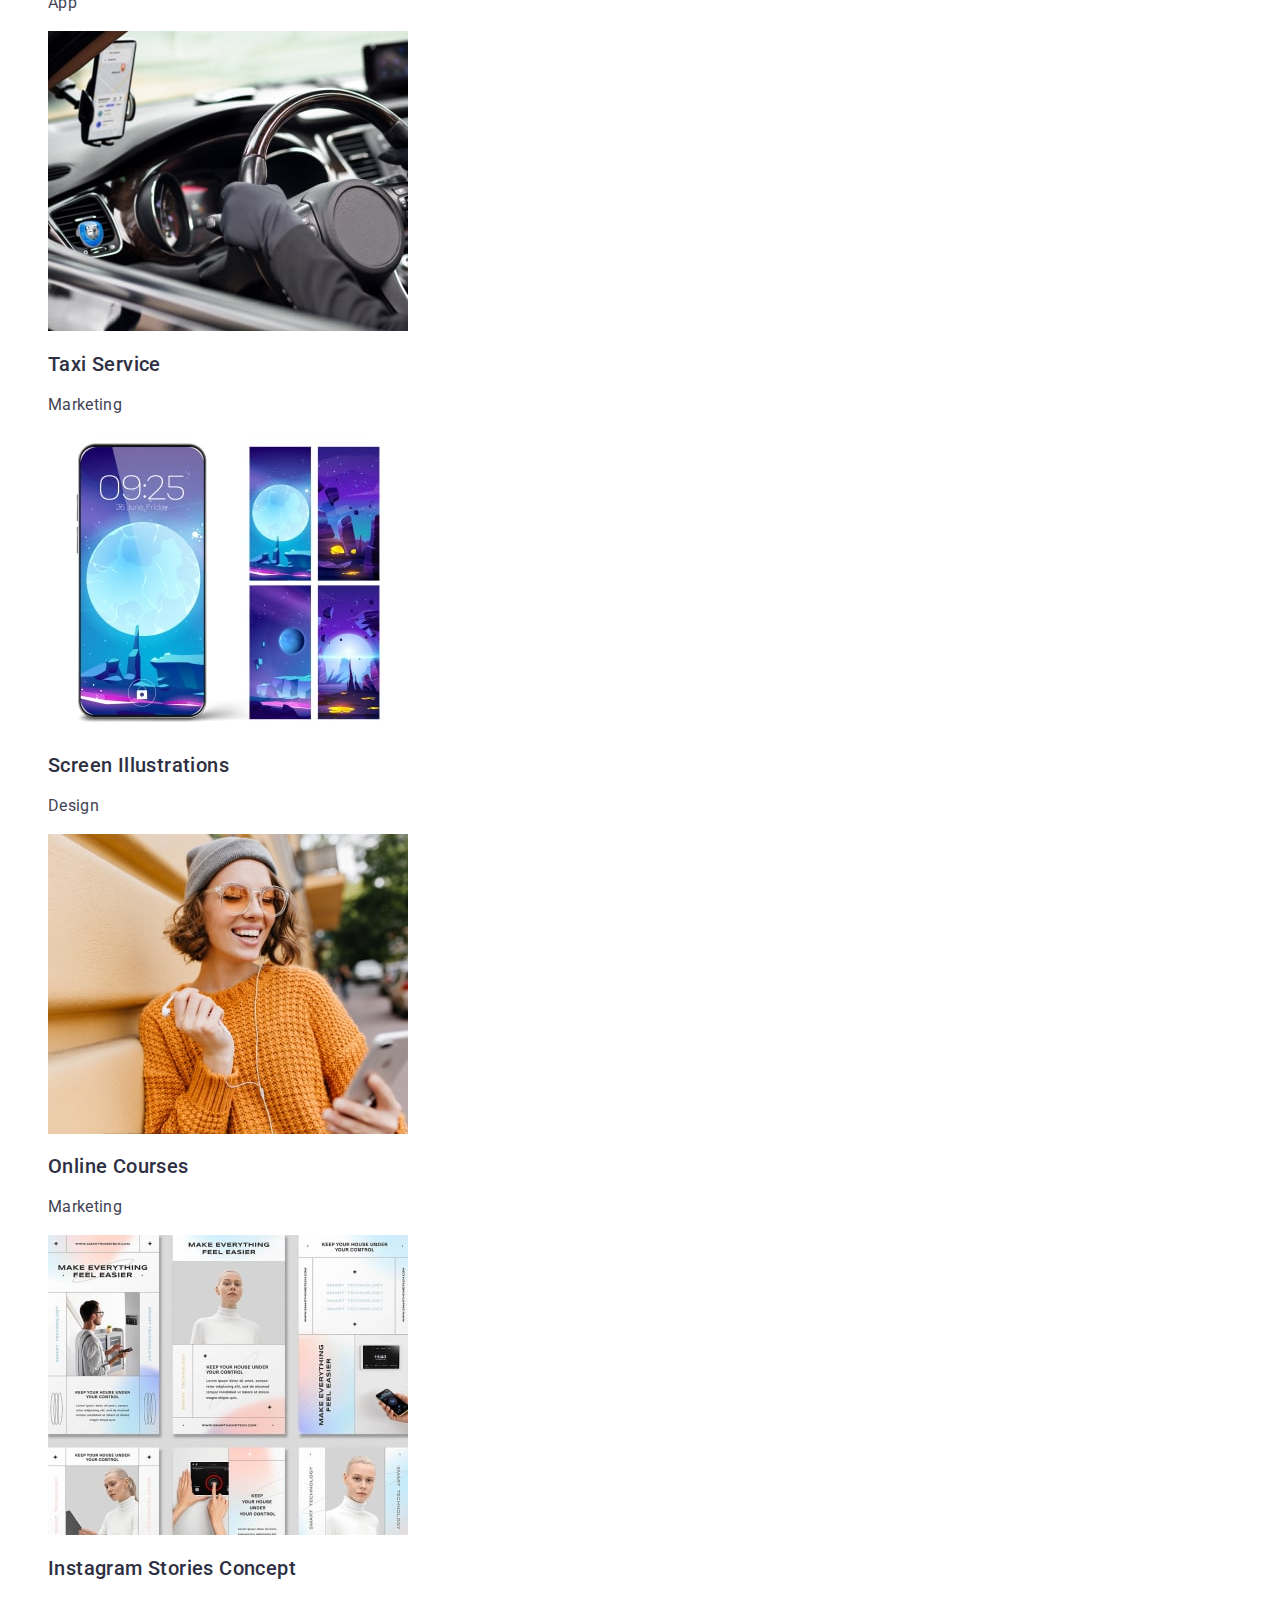
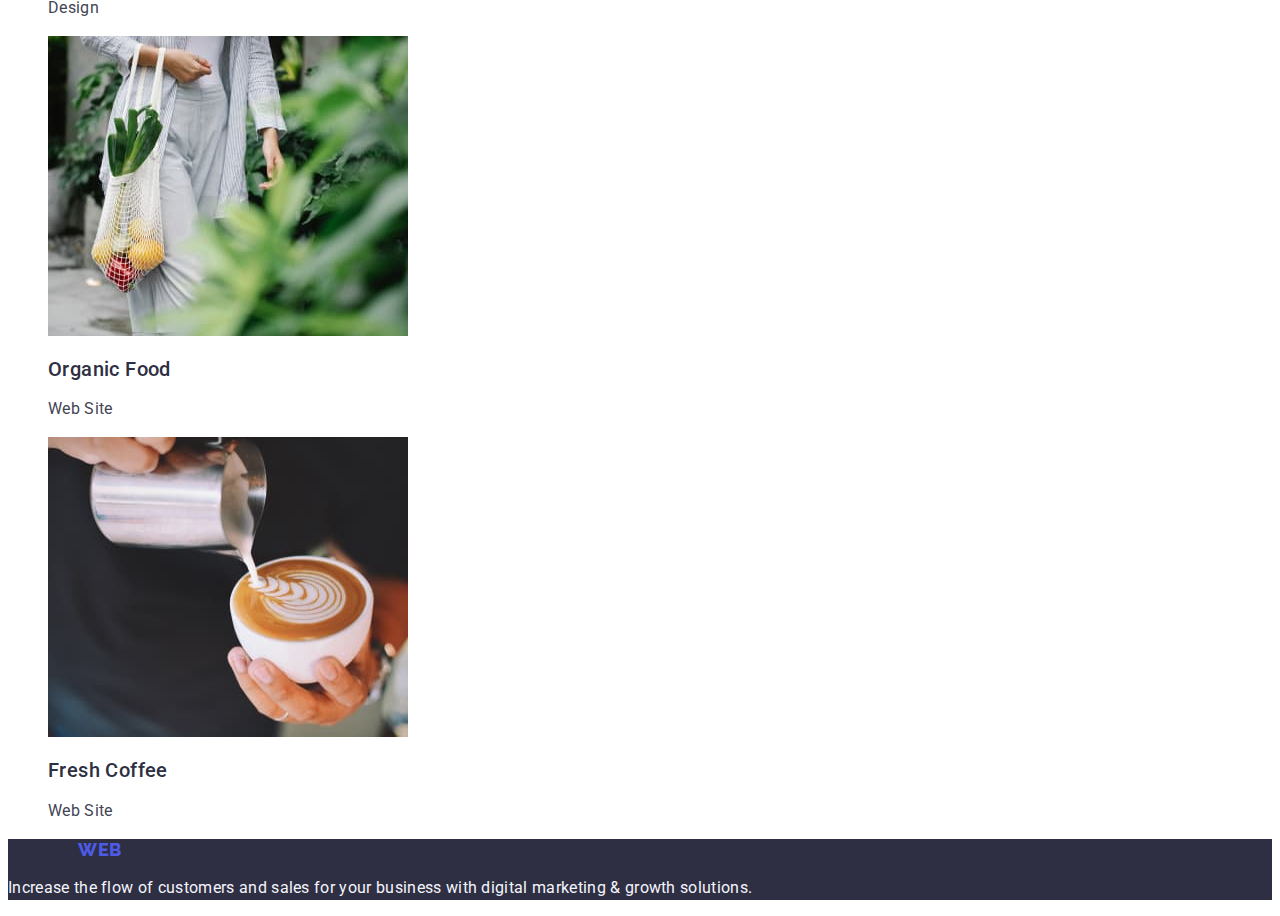
==== commit 46f07684: "Update portfolio.html" ====
--- a/portfolio.html
+++ b/portfolio.html
@@ -18,24 +18,24 @@
     <!-- HERO -->
     <header class="page-header">
       <nav class="menu page-navigation list">
-        <a class="page-web" href="./index.html"
-          >Web <span class="span-studio">Studio</span></a>
+        <a class="page-web list link" href="./index.html"
+          >Studio<span class="page-web list studio-span">Web</span></a>
         <ul class="menu list">
           <li class="list">
-            <a class="link list" href="./index.html">Studio</a>
+            <a class="list links" href="./index.html">Studio</a>
           </li>
           <li class="list">
-            <a class="link list" href="./portfolio.html">Portfolio</a>
+            <a class="list links" href="./portfolio.html">Portfolio</a>
           </li>
           <li class="list">
-            <a class="link list" href="">Contacts</a>
+            <a class="list links" href="">Contacts</a>
           </li>
         </ul>
       </nav>
       <address class="address-page">
         <ul class="menu list">
           <li class="list">
-            <a class="page-contact link list" href="mailto:info@devstudio.com"
+            <a class="page-contact list" href="mailto:info@devstudio.com"
               >info@devstudio.com</a
             >
           </li>
@@ -54,7 +54,7 @@
       <li>       
       <button class="menu-button list" type="button">All</button>
       <li>
-      <button class="menu-button list" type="button">Web site</button>
+      <button class="menu-button list" type="button">Website</button>
       </li>
       <li>
       <button class="menu-button list" type="button">App</button>
@@ -68,15 +68,17 @@
        </ul>
           <ul class="list">
           <li class="list">
-            <img
-              src="./images/img-1-360.jpg"
+            <a class="link list" href="">
+            <img src="./images/img-1-360.jpg"
               alt="Banking App Interface Concept"
               width="360"
             />
             <h2 class="header-three">Banking App Interface Concept</h2>
             <p class="paragraf-content">App</p>
+          </a>
           </li>
           <li class="list">
+             <a class="link list" href="">
             <img
               src="./images/img-2-360.jpg"
               alt="Cashless Payment"
@@ -84,8 +86,10 @@
             />
             <h2 class="header-three">Cashless Payment</h2>
             <p class="paragraf-content">Marketing</p>
+          </a>
           </li>
           <li class="list">
+            <a class="link list" href="">
             <img
               src="./images/img-3-360.jpg"
               alt="Meditation App"
@@ -93,13 +97,17 @@
             />
             <h2 class="header-three">Meditation App</h2>
             <p class="paragraf-content">App</p>
+          </a>
           </li>
           <li class="list">
+            <a class="link list" href="">
             <img src="./images/img-4-360.jpg" alt="Taxi Service" width="360" />
             <h2 class="header-three">Taxi Service</h2>
             <p class="paragraf-content">Marketing</p>
+          </a>
           </li>
           <li class="list">
+            <a class="link list" href="">
             <img
               src="./images/img-5-360.jpg"
               alt="Screen Illustrations"
@@ -107,8 +115,10 @@
             />
             <h2 class="header-three">Screen Illustrations</h2>
             <p class="paragraf-content">Design</p>
+          </a>
           </li>
           <li class="list">
+            <a class="link list" href="">
             <img
               src="./images/img-6-360.jpg"
               alt="Online Courses"
@@ -116,8 +126,10 @@
             />
             <h2 class="header-three">Online Courses</h2>
             <p class="paragraf-content">Marketing</p>
+          </a>
           </li>
           <li class="list">
+            <a class="link list" href="">
             <img
               src="./images/img-7-360.jpg"
               alt="Instagram Stories Concept"
@@ -125,16 +137,21 @@
             />
             <h2 class="header-three">Instagram Stories Concept</h2>
             <p class="paragraf-content">Design</p>
+          </a>
           </li>
           <li class="list">
+            <a class="link list" href="">
             <img src="./images/img-8-360.jpg" alt="Organic Food" width="360" />
             <h2 class="header-three">Organic Food</h2>
             <p class="paragraf-content">Web Site</p>
+          </a>
           </li>
           <li class="list">
+            <a class="link list" href="">
             <img src="./images/img-9-360.jpg" alt="Fresh Coffee" width="360" />
             <h2 class="header-three">Fresh Coffee</h2>
             <p class="paragraf-content">Web Site</p>
+          </a>
           </li>
         </ul>
       </section>
@@ -142,8 +159,8 @@
     </main>
     <!-- Footer logo+content  -->
     <footer class="footer-main">
-      <a class="page-web" href="./index.html"
-          >Web <span class="span-studio">Studio</span></a>
+      <a class="page-web list link" href="./index.html"
+        >Studio<span class="page-web list studio-span">Web</span></a>
       <p class="footer-text">
         Increase the flow of customers and sales for your business with digital
         marketing & growth solutions.
--- a/css/styles.css
+++ b/css/styles.css
@@ -1,3 +1,6 @@
+:root {--main-font: 'Raleway','sans-serif';
+--secondary-font: "Roboto",sans-serif;
+--main-color: #2e2f42}
 .list {
     list-style: none;
 }
@@ -15,37 +18,36 @@
 }
 /*====== header logo====== */
 .page-web {
-    font-family: 'Raleway','sans-serif';
+    font-family: 'Raleway','sans serif';
     font-style: normal;
     font-weight: 800;
     font-size: 18px;
     line-height: 1.17;
     /* identical to box height, or 117% */
+    
+    display: flex;
+    align-items: center;
     letter-spacing: 0.03em;
     text-transform: uppercase;
-    /* IRIS */
+    
+    /* NAVY BLUE */
+    
+    color: #2E2F42;
+    
+}
+.studio-span {
+    /* NAVY BLUE */
     color: #4D5AE5;
 }
-.span-studio {
-    font-family: 'Raleway','sans-serif';
-    font-style: normal;
-    font-weight: 800;
-    font-size: 18px;
-    line-height: 1.17;
-    /* identical to box height, or 117% */
-    letter-spacing: 0.03em;
-    text-transform: uppercase;
-    /* NAVY BLUE */
-    color: #2e2f42;
-}
 /*=====Header nav menu=====*/
-.link {
-    font-family: "Roboto", sans-serif;
+.links {
+    font-family:  "Roboto", sans-serif;
     font-style: normal;
     font-weight: 500;
     font-size: 16px;
     line-height: 1.5;
     letter-spacing: 0.02em;
+   
     /* NAVY BLUE */
     color: #2E2F42;
 }
@@ -151,10 +153,12 @@
     letter-spacing: 0.04em;
     cursor: pointer;
     color: #4D5AE5;
+    background-color: #F4F4FD;
 }
 .menu-button:focus,
 .menu-button:hover {
-    color: #404BBF;}
+    color: #FFFFFF;
+background-color: #404BBF;}
 .header-one-hidden{visibility: hidden;}
 .header-two-hidden{visibility: hidden;}
 .list-background{background-color: #FFFFFF;}
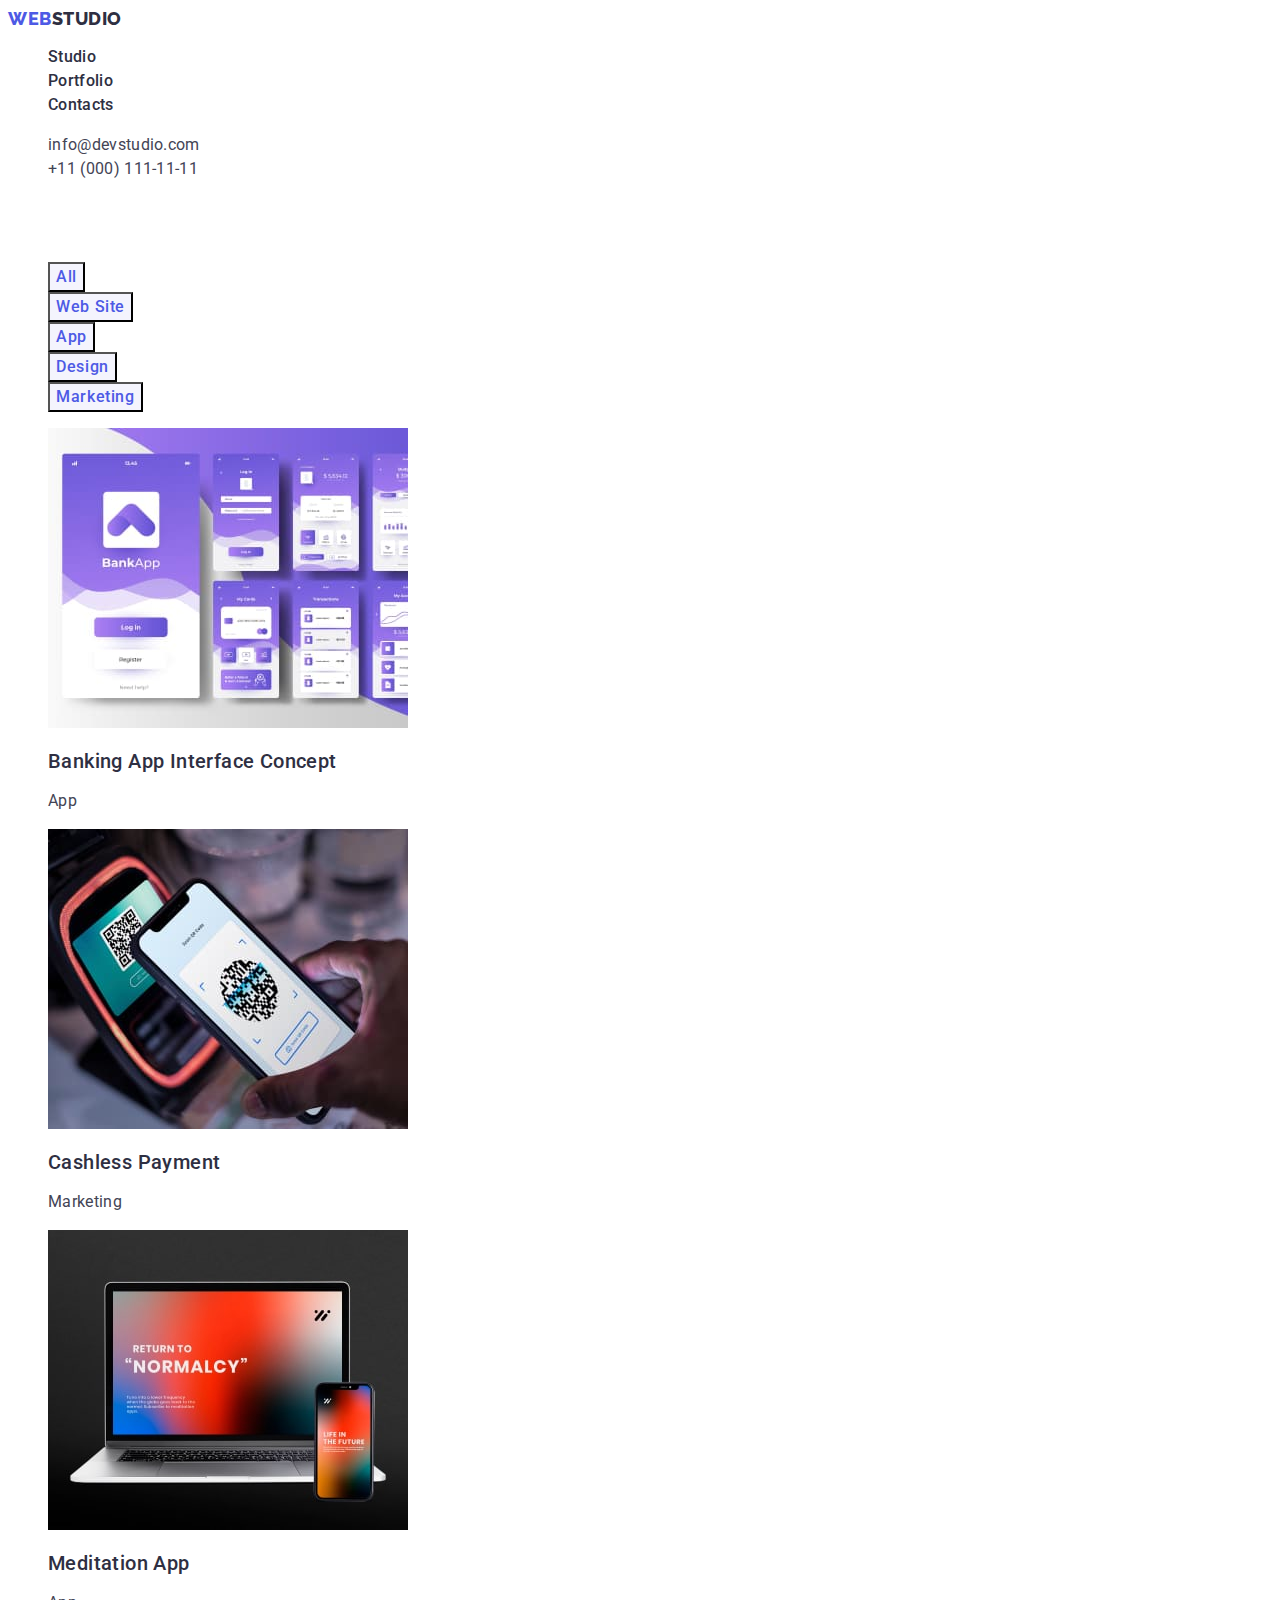
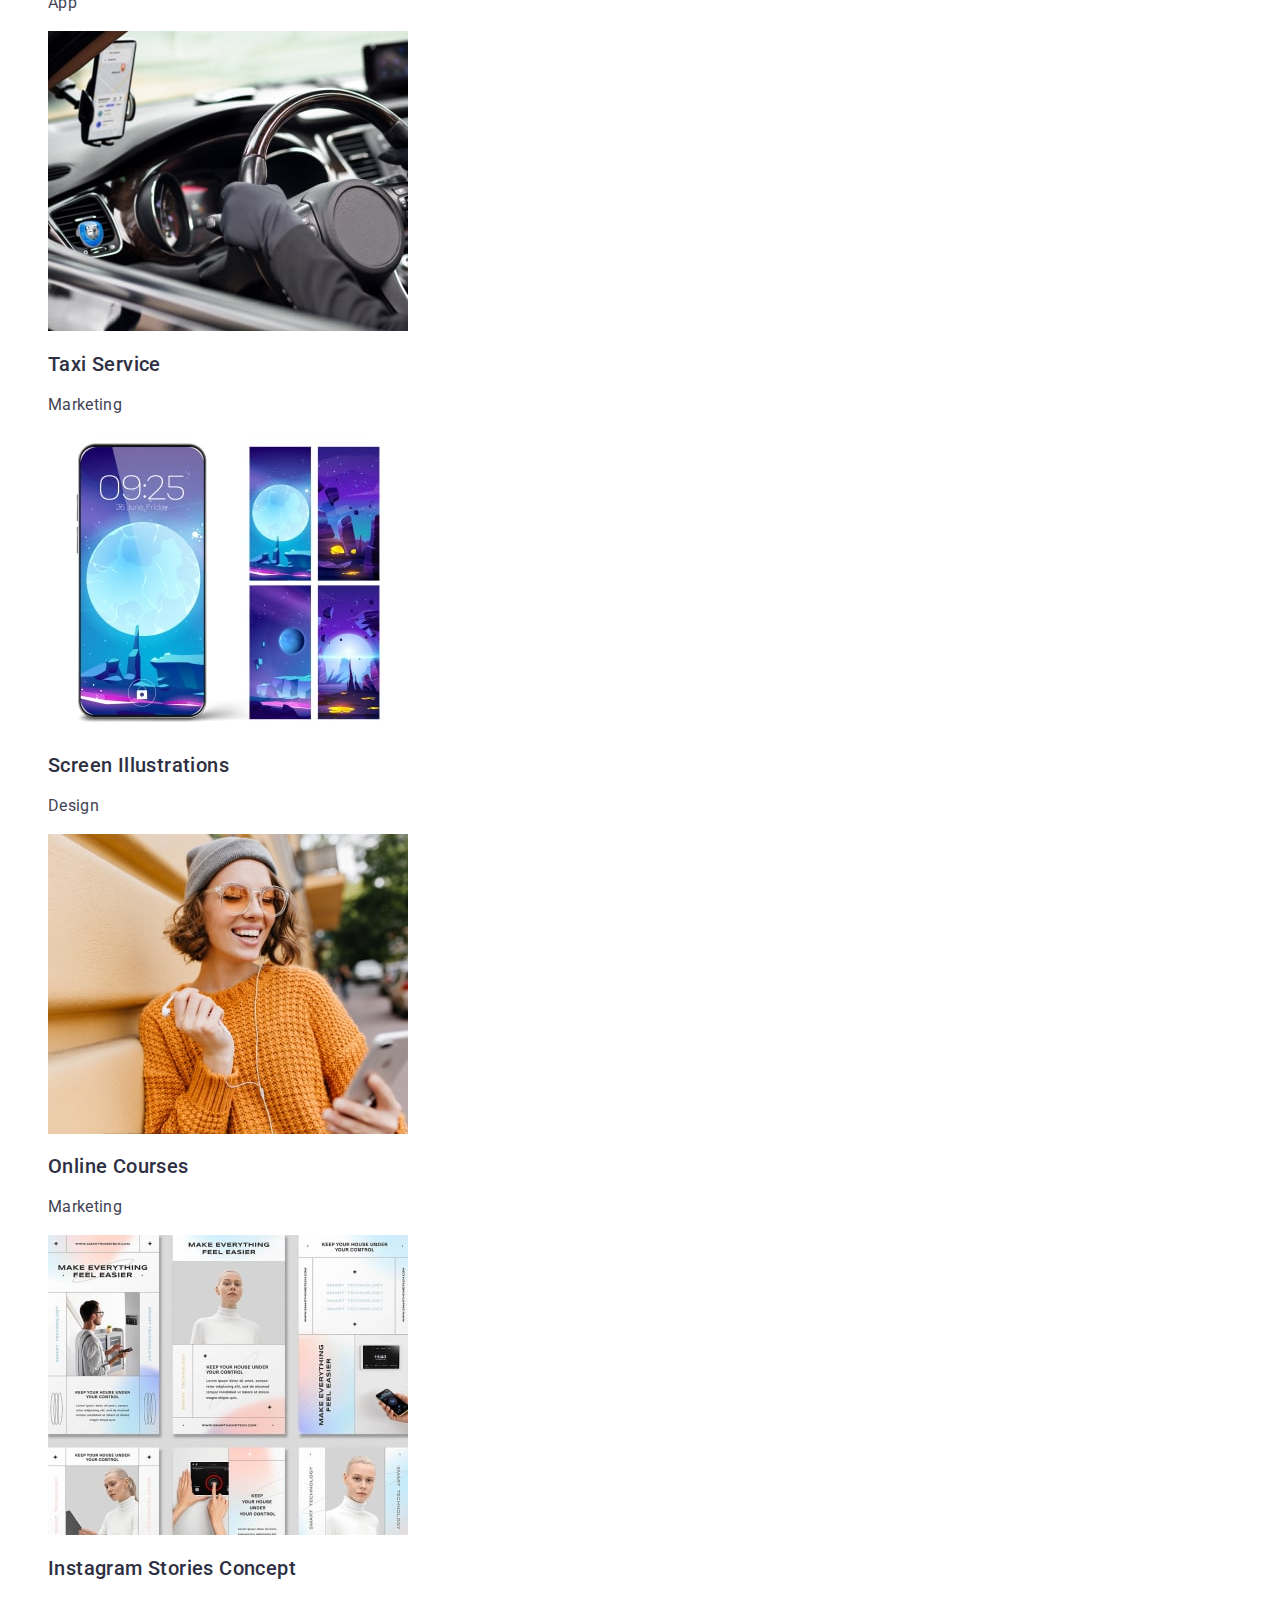
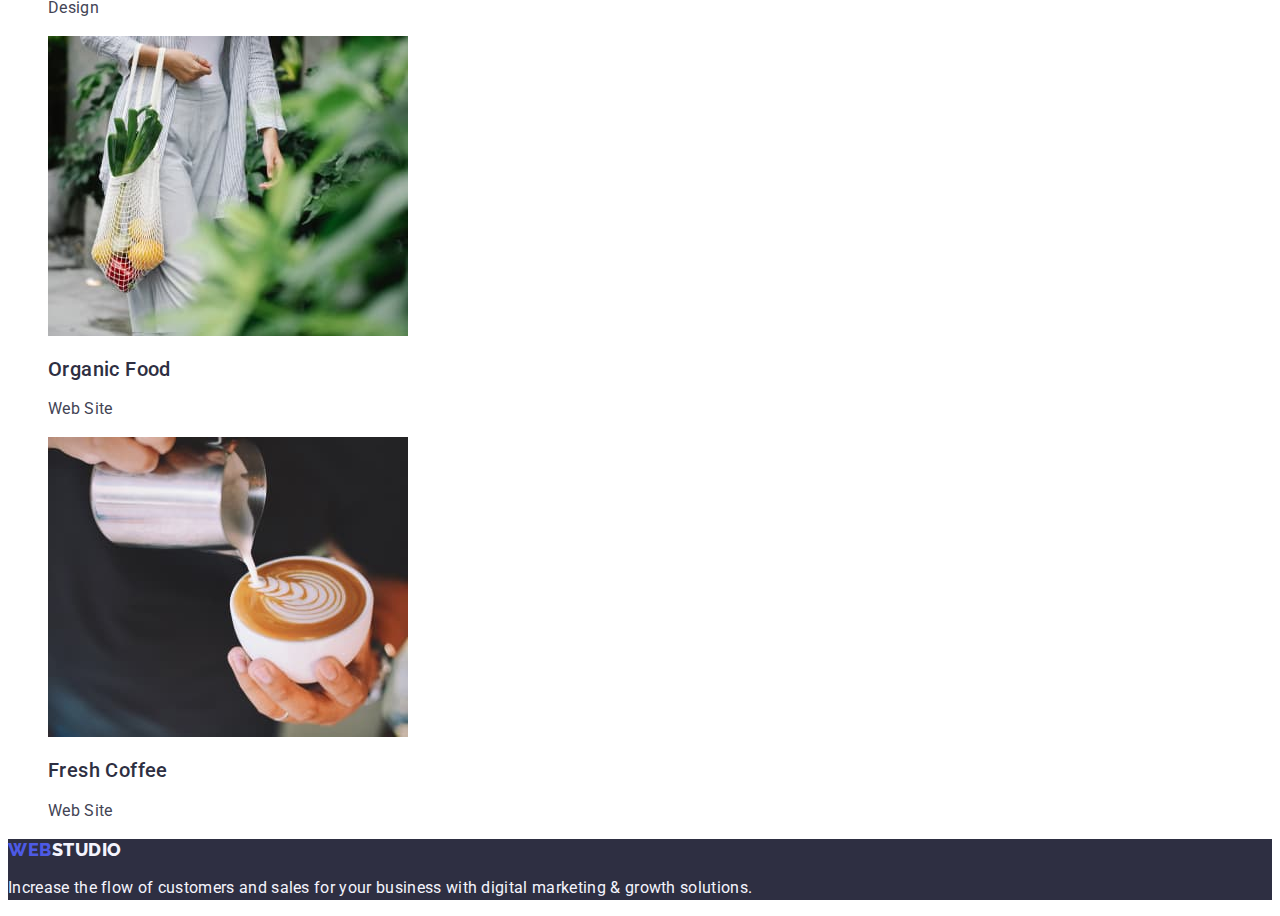
==== commit 93186475: "Update portfolio.html" ====
--- a/portfolio.html
+++ b/portfolio.html
@@ -19,16 +19,16 @@
     <header class="page-header">
       <nav class="menu page-navigation list">
         <a class="page-web list link" href="./index.html"
-          >Studio<span class="page-web list studio-span">Web</span></a>
+          >web<span class="page-web list studio-span">studio</span></a>
         <ul class="menu list">
           <li class="list">
-            <a class="list links" href="./index.html">Studio</a>
+            <a class="list link links" href="./index.html">Studio</a>
           </li>
           <li class="list">
-            <a class="list links" href="./portfolio.html">Portfolio</a>
+            <a class="list link links" href="./portfolio.html">Portfolio</a>
           </li>
           <li class="list">
-            <a class="list links" href="">Contacts</a>
+            <a class="list link links" href="">Contacts</a>
           </li>
         </ul>
       </nav>
@@ -54,7 +54,7 @@
       <li>       
       <button class="menu-button list" type="button">All</button>
       <li>
-      <button class="menu-button list" type="button">Website</button>
+      <button class="menu-button list" type="button">Web Site</button>
       </li>
       <li>
       <button class="menu-button list" type="button">App</button>
@@ -159,9 +159,9 @@
     </main>
     <!-- Footer logo+content  -->
     <footer class="footer-main">
-      <a class="page-web list link" href="./index.html"
-        >Studio<span class="page-web list studio-span">Web</span></a>
-      <p class="footer-text">
+      <a class="footer-text list link" href="./index.html"
+      >web<span class="footer-text footer-studio-span list link">Studio</span></a>
+      <p class="footer-paragraf">
         Increase the flow of customers and sales for your business with digital
         marketing & growth solutions.
       </p>
--- a/css/styles.css
+++ b/css/styles.css
@@ -32,14 +32,33 @@
     
     /* NAVY BLUE */
     
-    color: #2E2F42;
+    color: #4d5ae5;
     
 }
 .studio-span {
     /* NAVY BLUE */
-    color: #4D5AE5;
+    color: #2e2f42;
 }
 /*=====Header nav menu=====*/
+.footer-text{
+    font-family: 'Raleway','sans serif';
+    font-style: normal;
+    font-style: normal;
+    font-weight: 800;
+    font-size: 18px;
+    line-height: 1.17;
+    /* identical to box height, or 117% */
+    
+    display: flex;
+    align-items: center;
+    letter-spacing: 0.03em;
+    text-transform: uppercase;
+    
+    /* IRIS */
+    
+    color: #4D5AE5;}
+.footer-studio-span{color:#F4F4FD;}
+
 .links {
     font-family:  "Roboto", sans-serif;
     font-style: normal;
@@ -175,13 +194,17 @@
 .footer-main{
     /* NAVY BLUE */
     background: #2E2F42;}
-.footer-text{
-    * Body */ 
-    font-family: "Roboto", sans-serif;
+.footer-paragraf{
+    font-family: 'Roboto','sans serif'
     font-style: normal;
     font-weight: 400;
     font-size: 16px;
     line-height: 1.5;
-    letter-spacing: 0.02em;
+    /* or 150% */
+    
+    letter-spacing: 0.02em;
+    
     /* CLOUD */
-    color: #f4f4fd;}+    
+    color: #F4F4FD;
+    }